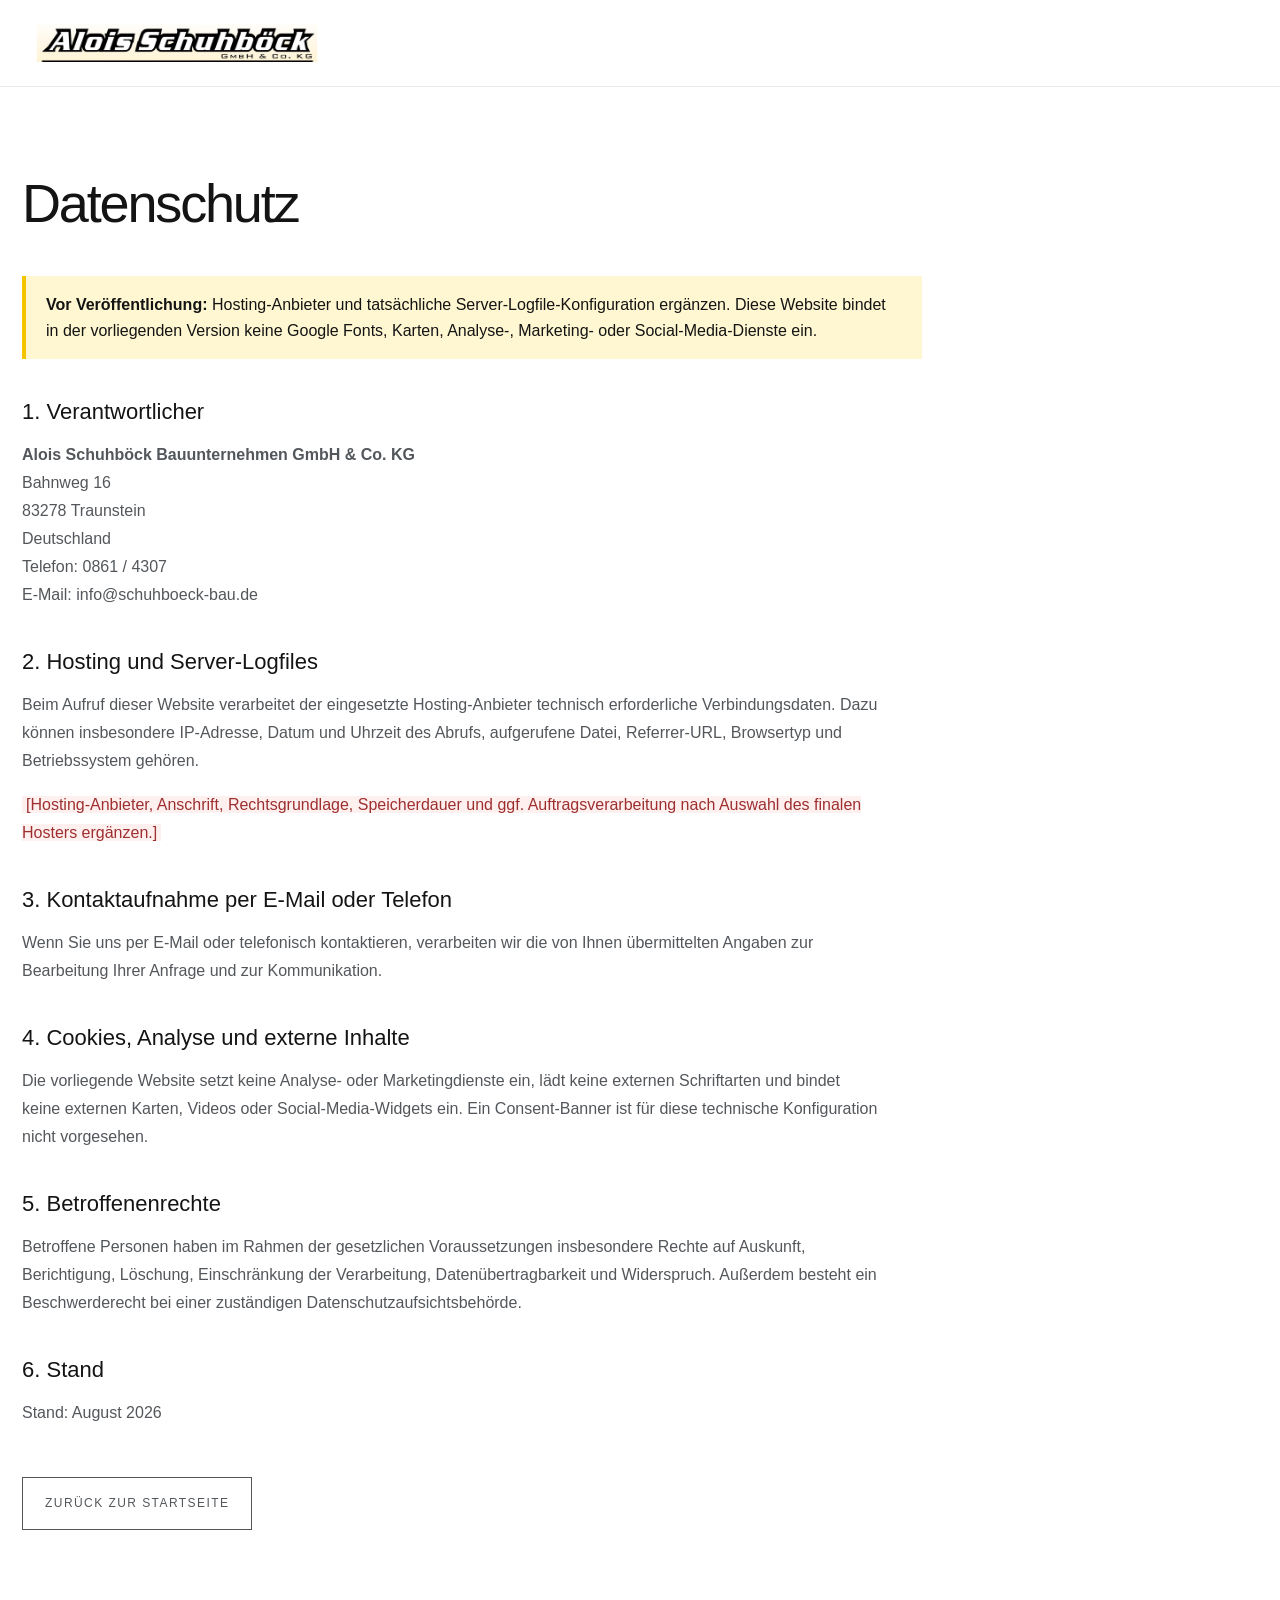
==== datenschutz.html @ def58a80 "Add files via upload" ====
<!doctype html><html lang="de"><head><meta charset="utf-8"><meta name="viewport" content="width=device-width,initial-scale=1"><title>Datenschutz | Schuhböck Bau</title><meta name="robots" content="noindex,nofollow"><link rel="stylesheet" href="styles.css"></head><body><header class="header"><div class="wrap nav"><a class="brand" href="index.html"><img src="assets/as-bau-logo.png" alt="Alois Schuhböck Bauunternehmen"></a></div></header><main class="legal"><div class="wrap"><h1>Datenschutz</h1><div class="internal-note"><strong>Vor Veröffentlichung:</strong> Hosting-Anbieter und tatsächliche Server-Logfile-Konfiguration ergänzen. Diese Website bindet in der vorliegenden Version keine Google Fonts, Karten, Analyse-, Marketing- oder Social-Media-Dienste ein.</div><h2>1. Verantwortlicher</h2><p><strong>Alois Schuhböck Bauunternehmen GmbH & Co. KG</strong><br>Bahnweg 16<br>83278 Traunstein<br>Deutschland<br>Telefon: 0861 / 4307<br>E-Mail: info@schuhboeck-bau.de</p><h2>2. Hosting und Server-Logfiles</h2><p>Beim Aufruf dieser Website verarbeitet der eingesetzte Hosting-Anbieter technisch erforderliche Verbindungsdaten. Dazu können insbesondere IP-Adresse, Datum und Uhrzeit des Abrufs, aufgerufene Datei, Referrer-URL, Browsertyp und Betriebssystem gehören.</p><p><span class="placeholder">[Hosting-Anbieter, Anschrift, Rechtsgrundlage, Speicherdauer und ggf. Auftragsverarbeitung nach Auswahl des finalen Hosters ergänzen.]</span></p><h2>3. Kontaktaufnahme per E-Mail oder Telefon</h2><p>Wenn Sie uns per E-Mail oder telefonisch kontaktieren, verarbeiten wir die von Ihnen übermittelten Angaben zur Bearbeitung Ihrer Anfrage und zur Kommunikation.</p><h2>4. Cookies, Analyse und externe Inhalte</h2><p>Die vorliegende Website setzt keine Analyse- oder Marketingdienste ein, lädt keine externen Schriftarten und bindet keine externen Karten, Videos oder Social-Media-Widgets ein. Ein Consent-Banner ist für diese technische Konfiguration nicht vorgesehen.</p><h2>5. Betroffenenrechte</h2><p>Betroffene Personen haben im Rahmen der gesetzlichen Voraussetzungen insbesondere Rechte auf Auskunft, Berichtigung, Löschung, Einschränkung der Verarbeitung, Datenübertragbarkeit und Widerspruch. Außerdem besteht ein Beschwerderecht bei einer zuständigen Datenschutzaufsichtsbehörde.</p><h2>6. Stand</h2><p>Stand: August 2026</p><p style="margin-top:50px"><a class="btn" href="index.html">Zurück zur Startseite</a></p></div></main></body></html>
---- styles.css ----
:root{--ink:#141414;--muted:#6d7175;--line:#e5e5e5;--soft:#f5f5f2;--yellow:#f4c400;--yellow-dark:#c59d00;--white:#fff;--max:1240px}
*{box-sizing:border-box}html{scroll-behavior:smooth}body{margin:0;background:#fff;color:var(--ink);font-family:Arial,Helvetica,sans-serif;-webkit-font-smoothing:antialiased}a{color:inherit;text-decoration:none}img{display:block;max-width:100%}.wrap{width:min(calc(100% - 44px),var(--max));margin:0 auto}
.header{position:sticky;top:0;z-index:40;background:rgba(255,255,255,.97);border-bottom:1px solid rgba(0,0,0,.08)}.nav{height:86px;display:flex;align-items:center;justify-content:space-between;gap:30px}.brand img{width:310px}.navlinks{display:flex;gap:30px;align-items:center;font-size:12px;text-transform:uppercase;letter-spacing:.14em}.navlinks a:hover{color:var(--yellow-dark)}.nav-cta{border:1px solid var(--ink);padding:13px 18px}.nav-cta:hover{background:var(--ink);color:white}.menu-btn{display:none;border:0;background:none;font-size:28px}
.hero{position:relative;overflow:hidden;background:var(--ink);color:white;min-height:680px;display:flex;align-items:center}.hero:after{content:"";position:absolute;right:-10vw;top:-80px;width:58vw;height:760px;background:var(--yellow);transform:skewX(-14deg)}.hero-grid{display:grid;grid-template-columns:1.12fr .88fr;gap:80px;align-items:center;position:relative;z-index:2}.eyebrow,.section-label{font-size:11px;text-transform:uppercase;letter-spacing:.22em;display:flex;gap:12px;align-items:center}.eyebrow{color:var(--yellow);margin-bottom:24px}.eyebrow:before,.section-label:before{content:"";width:44px;height:2px;background:currentColor}.section-label{color:var(--yellow-dark);margin-bottom:18px}.hero h1{font-size:clamp(58px,7vw,100px);line-height:.93;letter-spacing:-.055em;font-weight:400;margin:0;max-width:780px}.hero h1 span{display:block;color:var(--yellow)}.hero-copy{font-size:19px;line-height:1.7;color:#c8c8c8;max-width:680px;margin:30px 0 34px}.actions{display:flex;gap:14px;flex-wrap:wrap}.btn{display:inline-block;padding:15px 22px;border:1px solid currentColor;font-size:12px;letter-spacing:.12em;text-transform:uppercase}.btn-yellow{background:var(--yellow);border-color:var(--yellow);color:var(--ink);font-weight:700}.btn-ghost{color:#fff}.hero-side{padding-left:50px;color:var(--ink)}.hero-side strong{font-size:34px;line-height:1.15;font-weight:500;display:block}.hero-side p{line-height:1.65}.hero-facts{margin-top:36px;border-top:1px solid rgba(0,0,0,.28)}.hero-fact{padding:16px 0;border-bottom:1px solid rgba(0,0,0,.28);font-size:14px}
.section{padding:105px 0}.soft{background:var(--soft)}.section-head{display:grid;grid-template-columns:.65fr 1.35fr;gap:85px;margin-bottom:54px}.section-head h2,.split h2,.history h2,.jobs h2,.contact h2{font-size:clamp(42px,5vw,66px);line-height:1;letter-spacing:-.045em;font-weight:400;margin:0}.section-head p{font-size:17px;line-height:1.8;color:var(--muted);margin:0}.services{display:grid;grid-template-columns:repeat(3,1fr);border-top:1px solid var(--line);border-left:1px solid var(--line)}.service{min-height:280px;padding:36px;border-right:1px solid var(--line);border-bottom:1px solid var(--line);background:#fff}.service.primary{background:var(--ink);color:#fff}.service.primary p{color:#bdbdbd}.service-no{font-size:11px;letter-spacing:.18em;color:var(--yellow-dark)}.service.primary .service-no{color:var(--yellow)}.service h3{font-size:22px;font-weight:500;margin:48px 0 15px}.service p{color:var(--muted);line-height:1.7;margin:0}
.split{display:grid;grid-template-columns:1fr 1fr;gap:90px}.leadline{font-size:40px;line-height:1.16;letter-spacing:-.03em;margin:0}.leadline em{font-style:normal;background:linear-gradient(transparent 66%,var(--yellow) 0)}.points{border-top:1px solid var(--line)}.point{padding:22px 0;border-bottom:1px solid var(--line);display:grid;grid-template-columns:22px 1fr;gap:14px}.point i{width:8px;height:8px;background:var(--yellow);margin-top:6px}.point span{display:block;color:var(--muted);margin-top:4px;line-height:1.55}
.process{display:grid;grid-template-columns:repeat(4,1fr);gap:28px}.step{border-top:2px solid var(--ink);padding-top:18px}.step small{font-size:11px;letter-spacing:.15em;color:var(--yellow-dark)}.step h3{font-size:19px;margin:20px 0 10px;font-weight:500}.step p{color:var(--muted);font-size:14px;line-height:1.65}
.history{background:var(--ink);color:#fff;padding:105px 0}.history-grid{display:grid;grid-template-columns:.75fr 1.25fr;gap:90px}.history p{color:#bfbfbf;line-height:1.8;font-size:17px}.timeline{border-top:1px solid rgba(255,255,255,.15);margin-top:36px}.timeline-item{display:grid;grid-template-columns:120px 1fr;gap:24px;padding:22px 0;border-bottom:1px solid rgba(255,255,255,.15)}.timeline-item strong{color:var(--yellow);font-size:18px}.timeline-item span{color:#d2d2d2;line-height:1.6}
.jobs{padding:105px 0;background:var(--yellow)}.jobs-grid{display:grid;grid-template-columns:.8fr 1.2fr;gap:80px}.job-cards{display:grid;grid-template-columns:repeat(3,1fr);gap:18px;margin-top:30px}.job{background:#fff;padding:26px;min-height:150px}.job h3{margin:0 0 10px;font-size:19px}.job p{font-size:14px;color:var(--muted);line-height:1.55}
.contact{padding:105px 0}.contact-grid{display:grid;grid-template-columns:1fr 1fr;gap:90px}.contact-card{border-top:1px solid var(--line);padding-top:22px}.contact-card small{display:block;color:var(--muted);font-size:11px;text-transform:uppercase;letter-spacing:.15em;margin-top:18px}.contact-card a,.contact-card strong{display:block;font-size:22px;margin-top:6px;font-weight:500}.contact-card p{color:var(--muted);line-height:1.65}
.footer{background:#0c0c0c;color:#aaa;padding:42px 0 28px}.footer-grid{display:grid;grid-template-columns:1.2fr .8fr .8fr;gap:50px}.footer img{width:300px;background:white;padding:8px}.footer h4{color:#fff;margin:0 0 14px}.footer p,.footer a{font-size:13px;line-height:1.7}.footer-bottom{border-top:1px solid #2c2c2c;margin-top:34px;padding-top:18px;display:flex;justify-content:space-between;gap:30px;font-size:12px}.footer-links{display:flex;gap:20px}
.legal{padding:85px 0 110px}.legal h1{font-size:54px;font-weight:400;letter-spacing:-.04em;margin:0 0 42px}.legal h2{font-size:22px;font-weight:500;margin:40px 0 12px}.legal p{max-width:860px;color:#53575b;line-height:1.75}.internal-note{background:#fff7d1;border-left:4px solid var(--yellow);padding:16px 20px;max-width:900px;line-height:1.6;margin-bottom:34px}.placeholder{background:#fff0f0;color:#9e2f2f;padding:0 4px}
@media(max-width:900px){.brand img{width:240px}.menu-btn{display:block}.navlinks{display:none;position:absolute;top:86px;left:0;right:0;background:#fff;padding:24px;flex-direction:column;align-items:flex-start;border-bottom:1px solid var(--line)}.navlinks.open{display:flex}.hero{min-height:auto;padding:95px 0}.hero:after{right:-45vw;width:100vw;opacity:.16}.hero-grid,.section-head,.split,.history-grid,.jobs-grid,.contact-grid{grid-template-columns:1fr;gap:42px}.hero-side{padding-left:0;color:#fff}.hero-side p{color:#c8c8c8}.services{grid-template-columns:1fr}.process{grid-template-columns:1fr 1fr}.job-cards{grid-template-columns:1fr}}
@media(max-width:560px){.wrap{width:min(calc(100% - 28px),var(--max))}.brand img{width:210px}.hero h1{font-size:54px}.process{grid-template-columns:1fr}.footer-grid{grid-template-columns:1fr}.footer-bottom{flex-direction:column}}
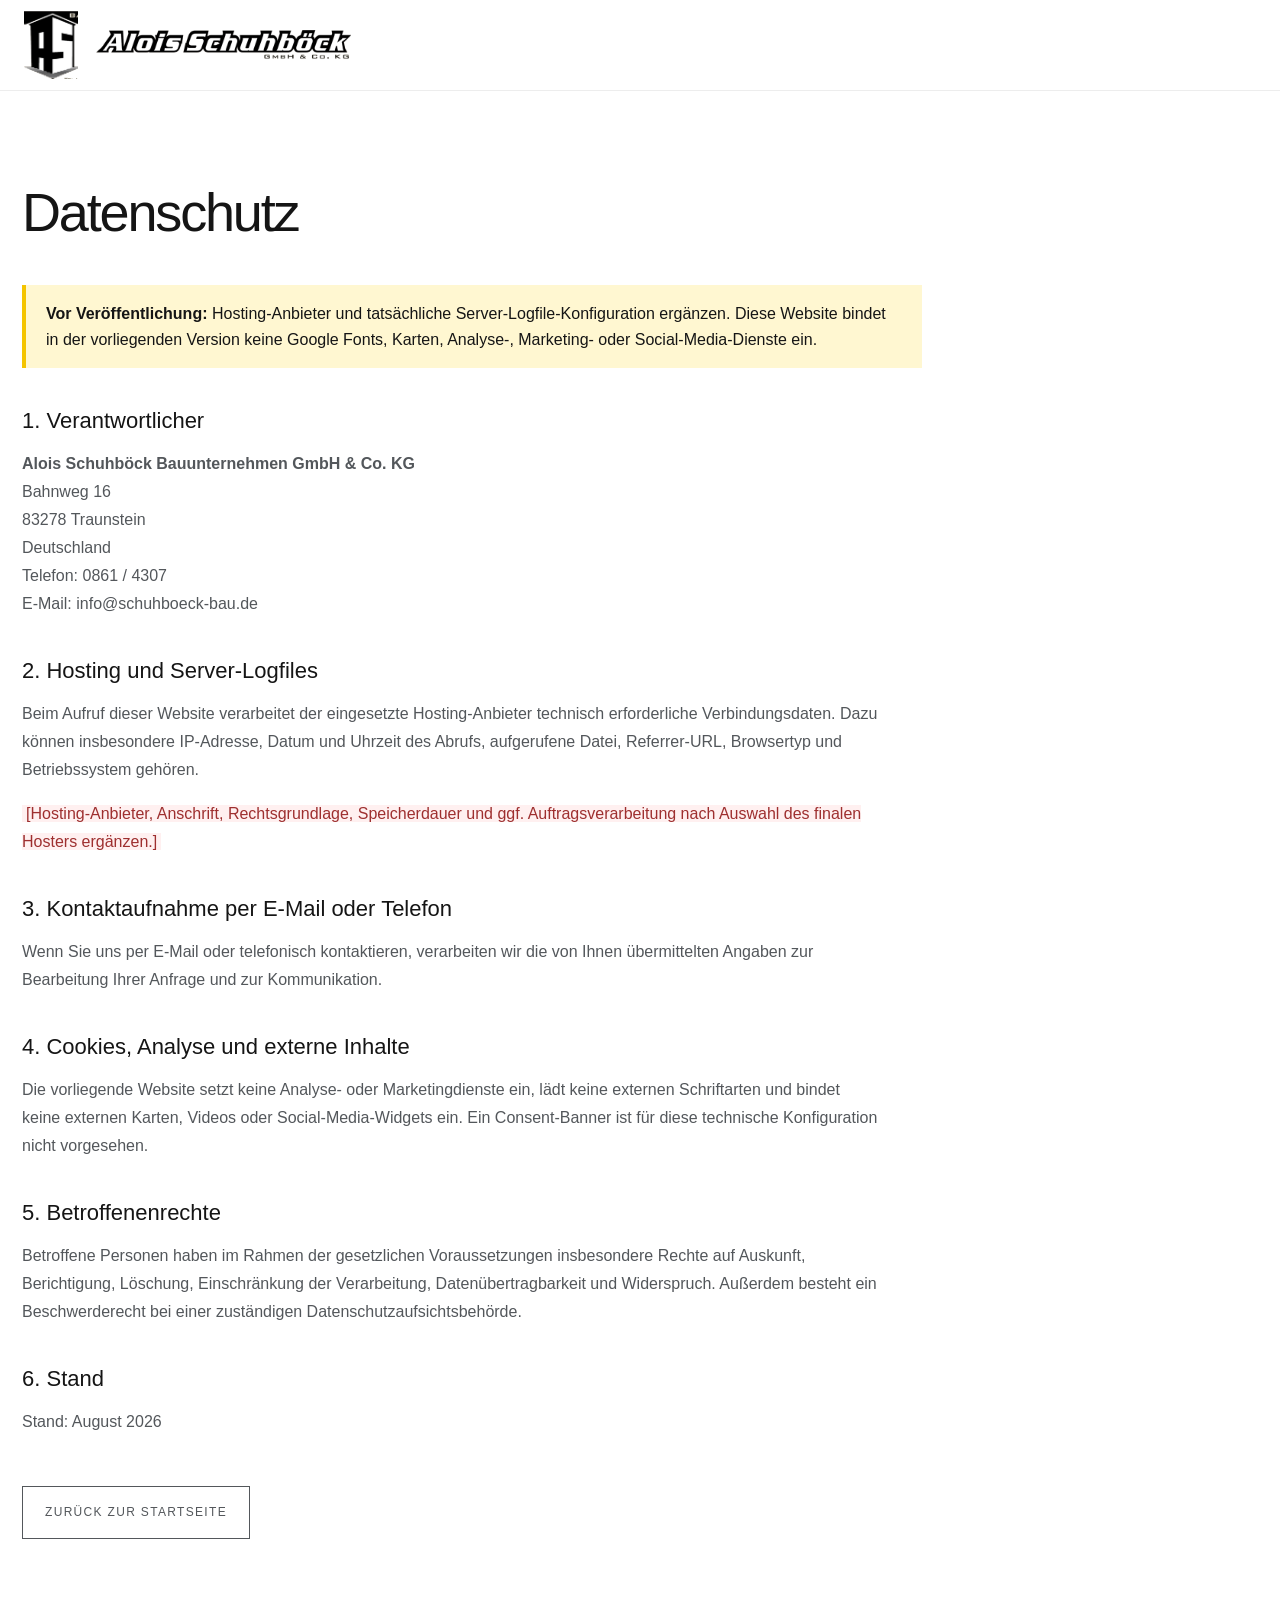
==== commit a9722805: "Add files via upload Update AS Bau website to V2" ====
--- a/datenschutz.html
+++ b/datenschutz.html
@@ -1 +1 @@
-<!doctype html><html lang="de"><head><meta charset="utf-8"><meta name="viewport" content="width=device-width,initial-scale=1"><title>Datenschutz | Schuhböck Bau</title><meta name="robots" content="noindex,nofollow"><link rel="stylesheet" href="styles.css"></head><body><header class="header"><div class="wrap nav"><a class="brand" href="index.html"><img src="assets/as-bau-logo.png" alt="Alois Schuhböck Bauunternehmen"></a></div></header><main class="legal"><div class="wrap"><h1>Datenschutz</h1><div class="internal-note"><strong>Vor Veröffentlichung:</strong> Hosting-Anbieter und tatsächliche Server-Logfile-Konfiguration ergänzen. Diese Website bindet in der vorliegenden Version keine Google Fonts, Karten, Analyse-, Marketing- oder Social-Media-Dienste ein.</div><h2>1. Verantwortlicher</h2><p><strong>Alois Schuhböck Bauunternehmen GmbH & Co. KG</strong><br>Bahnweg 16<br>83278 Traunstein<br>Deutschland<br>Telefon: 0861 / 4307<br>E-Mail: info@schuhboeck-bau.de</p><h2>2. Hosting und Server-Logfiles</h2><p>Beim Aufruf dieser Website verarbeitet der eingesetzte Hosting-Anbieter technisch erforderliche Verbindungsdaten. Dazu können insbesondere IP-Adresse, Datum und Uhrzeit des Abrufs, aufgerufene Datei, Referrer-URL, Browsertyp und Betriebssystem gehören.</p><p><span class="placeholder">[Hosting-Anbieter, Anschrift, Rechtsgrundlage, Speicherdauer und ggf. Auftragsverarbeitung nach Auswahl des finalen Hosters ergänzen.]</span></p><h2>3. Kontaktaufnahme per E-Mail oder Telefon</h2><p>Wenn Sie uns per E-Mail oder telefonisch kontaktieren, verarbeiten wir die von Ihnen übermittelten Angaben zur Bearbeitung Ihrer Anfrage und zur Kommunikation.</p><h2>4. Cookies, Analyse und externe Inhalte</h2><p>Die vorliegende Website setzt keine Analyse- oder Marketingdienste ein, lädt keine externen Schriftarten und bindet keine externen Karten, Videos oder Social-Media-Widgets ein. Ein Consent-Banner ist für diese technische Konfiguration nicht vorgesehen.</p><h2>5. Betroffenenrechte</h2><p>Betroffene Personen haben im Rahmen der gesetzlichen Voraussetzungen insbesondere Rechte auf Auskunft, Berichtigung, Löschung, Einschränkung der Verarbeitung, Datenübertragbarkeit und Widerspruch. Außerdem besteht ein Beschwerderecht bei einer zuständigen Datenschutzaufsichtsbehörde.</p><h2>6. Stand</h2><p>Stand: August 2026</p><p style="margin-top:50px"><a class="btn" href="index.html">Zurück zur Startseite</a></p></div></main></body></html>+<!doctype html><html lang="de"><head><meta charset="utf-8"><meta name="viewport" content="width=device-width,initial-scale=1"><title>Datenschutz | Schuhböck Bau</title><meta name="robots" content="noindex,nofollow"><link rel="stylesheet" href="styles.css"></head><body><header class="header"><div class="wrap nav"><a class="brand" href="index.html"><img class="brand-mark" src="assets/as-mark.png" alt=""><img class="brand-word" src="assets/as-bau-logo.png" alt="Alois Schuhböck GmbH & Co. KG"></a></div></header><main class="legal"><div class="wrap"><h1>Datenschutz</h1><div class="internal-note"><strong>Vor Veröffentlichung:</strong> Hosting-Anbieter und tatsächliche Server-Logfile-Konfiguration ergänzen. Diese Website bindet in der vorliegenden Version keine Google Fonts, Karten, Analyse-, Marketing- oder Social-Media-Dienste ein.</div><h2>1. Verantwortlicher</h2><p><strong>Alois Schuhböck Bauunternehmen GmbH & Co. KG</strong><br>Bahnweg 16<br>83278 Traunstein<br>Deutschland<br>Telefon: 0861 / 4307<br>E-Mail: info@schuhboeck-bau.de</p><h2>2. Hosting und Server-Logfiles</h2><p>Beim Aufruf dieser Website verarbeitet der eingesetzte Hosting-Anbieter technisch erforderliche Verbindungsdaten. Dazu können insbesondere IP-Adresse, Datum und Uhrzeit des Abrufs, aufgerufene Datei, Referrer-URL, Browsertyp und Betriebssystem gehören.</p><p><span class="placeholder">[Hosting-Anbieter, Anschrift, Rechtsgrundlage, Speicherdauer und ggf. Auftragsverarbeitung nach Auswahl des finalen Hosters ergänzen.]</span></p><h2>3. Kontaktaufnahme per E-Mail oder Telefon</h2><p>Wenn Sie uns per E-Mail oder telefonisch kontaktieren, verarbeiten wir die von Ihnen übermittelten Angaben zur Bearbeitung Ihrer Anfrage und zur Kommunikation.</p><h2>4. Cookies, Analyse und externe Inhalte</h2><p>Die vorliegende Website setzt keine Analyse- oder Marketingdienste ein, lädt keine externen Schriftarten und bindet keine externen Karten, Videos oder Social-Media-Widgets ein. Ein Consent-Banner ist für diese technische Konfiguration nicht vorgesehen.</p><h2>5. Betroffenenrechte</h2><p>Betroffene Personen haben im Rahmen der gesetzlichen Voraussetzungen insbesondere Rechte auf Auskunft, Berichtigung, Löschung, Einschränkung der Verarbeitung, Datenübertragbarkeit und Widerspruch. Außerdem besteht ein Beschwerderecht bei einer zuständigen Datenschutzaufsichtsbehörde.</p><h2>6. Stand</h2><p>Stand: August 2026</p><p style="margin-top:50px"><a class="btn" href="index.html">Zurück zur Startseite</a></p></div></main></body></html>
--- a/styles.css
+++ b/styles.css
@@ -1,15 +1,151 @@
 
-:root{--ink:#141414;--muted:#6d7175;--line:#e5e5e5;--soft:#f5f5f2;--yellow:#f4c400;--yellow-dark:#c59d00;--white:#fff;--max:1240px}
-*{box-sizing:border-box}html{scroll-behavior:smooth}body{margin:0;background:#fff;color:var(--ink);font-family:Arial,Helvetica,sans-serif;-webkit-font-smoothing:antialiased}a{color:inherit;text-decoration:none}img{display:block;max-width:100%}.wrap{width:min(calc(100% - 44px),var(--max));margin:0 auto}
-.header{position:sticky;top:0;z-index:40;background:rgba(255,255,255,.97);border-bottom:1px solid rgba(0,0,0,.08)}.nav{height:86px;display:flex;align-items:center;justify-content:space-between;gap:30px}.brand img{width:310px}.navlinks{display:flex;gap:30px;align-items:center;font-size:12px;text-transform:uppercase;letter-spacing:.14em}.navlinks a:hover{color:var(--yellow-dark)}.nav-cta{border:1px solid var(--ink);padding:13px 18px}.nav-cta:hover{background:var(--ink);color:white}.menu-btn{display:none;border:0;background:none;font-size:28px}
-.hero{position:relative;overflow:hidden;background:var(--ink);color:white;min-height:680px;display:flex;align-items:center}.hero:after{content:"";position:absolute;right:-10vw;top:-80px;width:58vw;height:760px;background:var(--yellow);transform:skewX(-14deg)}.hero-grid{display:grid;grid-template-columns:1.12fr .88fr;gap:80px;align-items:center;position:relative;z-index:2}.eyebrow,.section-label{font-size:11px;text-transform:uppercase;letter-spacing:.22em;display:flex;gap:12px;align-items:center}.eyebrow{color:var(--yellow);margin-bottom:24px}.eyebrow:before,.section-label:before{content:"";width:44px;height:2px;background:currentColor}.section-label{color:var(--yellow-dark);margin-bottom:18px}.hero h1{font-size:clamp(58px,7vw,100px);line-height:.93;letter-spacing:-.055em;font-weight:400;margin:0;max-width:780px}.hero h1 span{display:block;color:var(--yellow)}.hero-copy{font-size:19px;line-height:1.7;color:#c8c8c8;max-width:680px;margin:30px 0 34px}.actions{display:flex;gap:14px;flex-wrap:wrap}.btn{display:inline-block;padding:15px 22px;border:1px solid currentColor;font-size:12px;letter-spacing:.12em;text-transform:uppercase}.btn-yellow{background:var(--yellow);border-color:var(--yellow);color:var(--ink);font-weight:700}.btn-ghost{color:#fff}.hero-side{padding-left:50px;color:var(--ink)}.hero-side strong{font-size:34px;line-height:1.15;font-weight:500;display:block}.hero-side p{line-height:1.65}.hero-facts{margin-top:36px;border-top:1px solid rgba(0,0,0,.28)}.hero-fact{padding:16px 0;border-bottom:1px solid rgba(0,0,0,.28);font-size:14px}
-.section{padding:105px 0}.soft{background:var(--soft)}.section-head{display:grid;grid-template-columns:.65fr 1.35fr;gap:85px;margin-bottom:54px}.section-head h2,.split h2,.history h2,.jobs h2,.contact h2{font-size:clamp(42px,5vw,66px);line-height:1;letter-spacing:-.045em;font-weight:400;margin:0}.section-head p{font-size:17px;line-height:1.8;color:var(--muted);margin:0}.services{display:grid;grid-template-columns:repeat(3,1fr);border-top:1px solid var(--line);border-left:1px solid var(--line)}.service{min-height:280px;padding:36px;border-right:1px solid var(--line);border-bottom:1px solid var(--line);background:#fff}.service.primary{background:var(--ink);color:#fff}.service.primary p{color:#bdbdbd}.service-no{font-size:11px;letter-spacing:.18em;color:var(--yellow-dark)}.service.primary .service-no{color:var(--yellow)}.service h3{font-size:22px;font-weight:500;margin:48px 0 15px}.service p{color:var(--muted);line-height:1.7;margin:0}
-.split{display:grid;grid-template-columns:1fr 1fr;gap:90px}.leadline{font-size:40px;line-height:1.16;letter-spacing:-.03em;margin:0}.leadline em{font-style:normal;background:linear-gradient(transparent 66%,var(--yellow) 0)}.points{border-top:1px solid var(--line)}.point{padding:22px 0;border-bottom:1px solid var(--line);display:grid;grid-template-columns:22px 1fr;gap:14px}.point i{width:8px;height:8px;background:var(--yellow);margin-top:6px}.point span{display:block;color:var(--muted);margin-top:4px;line-height:1.55}
-.process{display:grid;grid-template-columns:repeat(4,1fr);gap:28px}.step{border-top:2px solid var(--ink);padding-top:18px}.step small{font-size:11px;letter-spacing:.15em;color:var(--yellow-dark)}.step h3{font-size:19px;margin:20px 0 10px;font-weight:500}.step p{color:var(--muted);font-size:14px;line-height:1.65}
-.history{background:var(--ink);color:#fff;padding:105px 0}.history-grid{display:grid;grid-template-columns:.75fr 1.25fr;gap:90px}.history p{color:#bfbfbf;line-height:1.8;font-size:17px}.timeline{border-top:1px solid rgba(255,255,255,.15);margin-top:36px}.timeline-item{display:grid;grid-template-columns:120px 1fr;gap:24px;padding:22px 0;border-bottom:1px solid rgba(255,255,255,.15)}.timeline-item strong{color:var(--yellow);font-size:18px}.timeline-item span{color:#d2d2d2;line-height:1.6}
-.jobs{padding:105px 0;background:var(--yellow)}.jobs-grid{display:grid;grid-template-columns:.8fr 1.2fr;gap:80px}.job-cards{display:grid;grid-template-columns:repeat(3,1fr);gap:18px;margin-top:30px}.job{background:#fff;padding:26px;min-height:150px}.job h3{margin:0 0 10px;font-size:19px}.job p{font-size:14px;color:var(--muted);line-height:1.55}
-.contact{padding:105px 0}.contact-grid{display:grid;grid-template-columns:1fr 1fr;gap:90px}.contact-card{border-top:1px solid var(--line);padding-top:22px}.contact-card small{display:block;color:var(--muted);font-size:11px;text-transform:uppercase;letter-spacing:.15em;margin-top:18px}.contact-card a,.contact-card strong{display:block;font-size:22px;margin-top:6px;font-weight:500}.contact-card p{color:var(--muted);line-height:1.65}
-.footer{background:#0c0c0c;color:#aaa;padding:42px 0 28px}.footer-grid{display:grid;grid-template-columns:1.2fr .8fr .8fr;gap:50px}.footer img{width:300px;background:white;padding:8px}.footer h4{color:#fff;margin:0 0 14px}.footer p,.footer a{font-size:13px;line-height:1.7}.footer-bottom{border-top:1px solid #2c2c2c;margin-top:34px;padding-top:18px;display:flex;justify-content:space-between;gap:30px;font-size:12px}.footer-links{display:flex;gap:20px}
-.legal{padding:85px 0 110px}.legal h1{font-size:54px;font-weight:400;letter-spacing:-.04em;margin:0 0 42px}.legal h2{font-size:22px;font-weight:500;margin:40px 0 12px}.legal p{max-width:860px;color:#53575b;line-height:1.75}.internal-note{background:#fff7d1;border-left:4px solid var(--yellow);padding:16px 20px;max-width:900px;line-height:1.6;margin-bottom:34px}.placeholder{background:#fff0f0;color:#9e2f2f;padding:0 4px}
-@media(max-width:900px){.brand img{width:240px}.menu-btn{display:block}.navlinks{display:none;position:absolute;top:86px;left:0;right:0;background:#fff;padding:24px;flex-direction:column;align-items:flex-start;border-bottom:1px solid var(--line)}.navlinks.open{display:flex}.hero{min-height:auto;padding:95px 0}.hero:after{right:-45vw;width:100vw;opacity:.16}.hero-grid,.section-head,.split,.history-grid,.jobs-grid,.contact-grid{grid-template-columns:1fr;gap:42px}.hero-side{padding-left:0;color:#fff}.hero-side p{color:#c8c8c8}.services{grid-template-columns:1fr}.process{grid-template-columns:1fr 1fr}.job-cards{grid-template-columns:1fr}}
-@media(max-width:560px){.wrap{width:min(calc(100% - 28px),var(--max))}.brand img{width:210px}.hero h1{font-size:54px}.process{grid-template-columns:1fr}.footer-grid{grid-template-columns:1fr}.footer-bottom{flex-direction:column}}
+:root{
+  --ink:#151515;--ink2:#242424;--muted:#6c7074;--line:#e2e3e4;--soft:#f5f5f3;
+  --yellow:#f4c400;--yellow-dark:#b99200;--white:#fff;--max:1240px;
+}
+*{box-sizing:border-box}
+html{scroll-behavior:smooth}
+body{margin:0;background:#fff;color:var(--ink);font-family:Arial,Helvetica,sans-serif;-webkit-font-smoothing:antialiased}
+a{color:inherit;text-decoration:none}
+img{display:block;max-width:100%}
+.wrap{width:min(calc(100% - 44px),var(--max));margin:0 auto}
+
+.header{position:sticky;top:0;z-index:50;background:rgba(255,255,255,.97);border-bottom:1px solid rgba(0,0,0,.07);backdrop-filter:blur(10px)}
+.nav{height:90px;display:flex;align-items:center;justify-content:space-between;gap:30px}
+.brand{display:flex;align-items:center;gap:16px}
+.brand-mark{width:58px;height:68px;object-fit:contain}
+.brand-word{width:255px;height:auto}
+.navlinks{display:flex;align-items:center;gap:28px;font-size:12px;text-transform:uppercase;letter-spacing:.13em}
+.navlinks a:hover{color:var(--yellow-dark)}
+.nav-cta{padding:13px 18px;border:1px solid var(--ink)}
+.nav-cta:hover{background:var(--ink);color:#fff}
+.menu-btn{display:none;border:0;background:none;font-size:28px}
+
+.hero{position:relative;overflow:hidden;background:var(--ink);min-height:670px;color:#fff}
+.hero-yellow{position:absolute;z-index:0;right:-12%;top:0;width:27%;height:100%;background:var(--yellow);transform:skewX(-12deg);transform-origin:top}
+.hero-watermark{position:absolute;z-index:0;right:19%;top:50%;width:min(36vw,540px);transform:translateY(-48%);opacity:.045;filter:grayscale(1)}
+.hero-inner{position:relative;z-index:2;min-height:670px;display:flex;align-items:center}
+.hero-main{width:min(760px,70%);padding:70px 0 62px}
+.eyebrow,.section-label{display:flex;align-items:center;gap:12px;font-size:11px;text-transform:uppercase;letter-spacing:.21em}
+.eyebrow{color:var(--yellow);margin-bottom:25px}
+.eyebrow:before,.section-label:before{content:"";width:42px;height:1px;background:currentColor}
+.section-label{color:var(--yellow-dark);margin-bottom:21px}
+
+.hero-rotator{position:relative;height:205px}
+.hero-slide{position:absolute;inset:0;opacity:0;transform:translateY(18px);transition:opacity .7s ease,transform .7s ease;pointer-events:none}
+.hero-slide.is-active{opacity:1;transform:none}
+.hero h1{font-size:clamp(55px,6.2vw,88px);line-height:1.02;letter-spacing:-.052em;font-weight:400;margin:0}
+.hero h1 span{display:block;color:var(--yellow);margin-top:6px}
+.hero-copy{font-size:18px;line-height:1.75;color:#d1d1d1;max-width:720px;margin:28px 0 30px}
+.actions{display:flex;gap:14px;flex-wrap:wrap}
+.btn{display:inline-block;padding:15px 22px;border:1px solid currentColor;font-size:12px;letter-spacing:.11em;text-transform:uppercase}
+.btn-yellow{background:var(--yellow);border-color:var(--yellow);color:var(--ink);font-weight:700}
+.btn-yellow:hover{background:#ffd326}
+.btn-ghost{color:#fff}
+.btn-ghost:hover{background:#fff;color:var(--ink)}
+.btn-dark{color:var(--ink)}
+.hero-dots{display:flex;gap:8px;margin-top:28px}
+.dot{width:28px;height:3px;border:0;background:#595959;padding:0;cursor:pointer}
+.dot.is-active{background:var(--yellow)}
+
+.section{padding:108px 0}
+.section-balanced{padding-top:118px;padding-bottom:118px}
+.soft{background:var(--soft)}
+.section-head{display:grid;grid-template-columns:.72fr 1.28fr;gap:90px;margin-bottom:62px}
+.section-head.align-middle{align-items:center}
+.section-head h2,.history h2,.jobs h2,.contact h2{font-size:clamp(42px,5vw,65px);line-height:1.03;letter-spacing:-.045em;font-weight:400;margin:0}
+.section-head p{font-size:17px;line-height:1.82;color:var(--muted);margin:0;max-width:760px}
+.split{display:grid;grid-template-columns:.95fr 1.05fr;gap:100px;align-items:center}
+.leadline{font-size:39px;line-height:1.23;letter-spacing:-.03em;margin:0}
+.leadline em{position:relative;font-style:normal;white-space:nowrap}
+.leadline em:after{content:"";position:absolute;left:0;right:0;bottom:-8px;height:4px;background:var(--yellow);z-index:-1}
+.points{border-top:1px solid var(--line)}
+.point{padding:22px 0;border-bottom:1px solid var(--line);display:grid;grid-template-columns:18px 1fr;gap:15px}
+.point i{width:7px;height:7px;background:var(--yellow);margin-top:6px}
+.point b{font-weight:500}
+.point span{display:block;color:var(--muted);margin-top:5px;line-height:1.55}
+
+.services{display:grid;grid-template-columns:repeat(3,1fr);border-top:1px solid var(--line);border-left:1px solid var(--line);background:#fff}
+.service{position:relative;min-height:270px;padding:36px;border-right:1px solid var(--line);border-bottom:1px solid var(--line);background:#fff;transition:transform .2s ease,box-shadow .2s ease}
+.service:before{content:"";position:absolute;left:36px;top:0;width:42px;height:3px;background:var(--yellow);opacity:.75}
+.service:hover{transform:translateY(-2px);box-shadow:0 12px 28px rgba(0,0,0,.045);z-index:2}
+.service-no{font-size:11px;letter-spacing:.17em;color:var(--yellow-dark)}
+.service h3{font-size:21px;font-weight:500;margin:46px 0 14px}
+.service p{color:var(--muted);line-height:1.68;margin:0}
+
+.process-section{padding-top:116px;padding-bottom:116px}
+.process-head{margin-bottom:68px}
+.process{display:grid;grid-template-columns:repeat(4,1fr);gap:28px}
+.step{border-top:2px solid var(--ink);padding-top:20px}
+.step small{font-size:11px;letter-spacing:.14em;color:var(--yellow-dark)}
+.step h3{font-size:19px;margin:21px 0 10px;font-weight:500}
+.step p{font-size:14px;color:var(--muted);line-height:1.68}
+
+.history{position:relative;overflow:hidden;background:var(--ink);color:#fff;padding:122px 0}
+.history-watermark{position:absolute;left:-2%;bottom:-23%;width:360px;opacity:.035;filter:grayscale(1)}
+.history-grid{position:relative;z-index:2;display:grid;grid-template-columns:.75fr 1.25fr;gap:105px;align-items:center}
+.history .section-label{color:var(--yellow)}
+.history-content{padding-top:18px}
+.history p{font-size:17px;color:#c4c4c4;line-height:1.8;margin-top:0}
+.timeline{border-top:1px solid rgba(255,255,255,.15);margin-top:38px}
+.timeline-item{display:grid;grid-template-columns:125px 1fr;gap:24px;padding:23px 0;border-bottom:1px solid rgba(255,255,255,.15)}
+.timeline-item strong{color:var(--yellow);font-size:17px}
+.timeline-item span{color:#ddd;line-height:1.6}
+
+.jobs{padding:120px 0;background:#f6f3e7}
+.jobs-grid{display:grid;grid-template-columns:.72fr 1.28fr;gap:100px;align-items:center}
+.jobs-benefit{font-size:16px;line-height:1.7;color:#555;max-width:440px;margin-top:30px}
+.jobs-content>p{font-size:16px;line-height:1.72;color:#555;margin-top:0}
+.job-cards{display:grid;grid-template-columns:repeat(3,1fr);gap:14px;margin-top:30px}
+.job{background:#fff;border:1px solid #e8e4d8;border-top:3px solid rgba(244,196,0,.85);padding:25px;min-height:160px}
+.job h3{font-size:18px;font-weight:500;margin:0 0 11px}
+.job p{font-size:14px;line-height:1.58;color:var(--muted);margin:0}
+.job-action{margin-top:24px}
+
+.contact{padding:122px 0}
+.contact-grid{display:grid;grid-template-columns:.85fr 1.15fr;gap:110px;align-items:center}
+.contact-lead{margin-top:28px;max-width:490px;font-size:16px;line-height:1.7;color:var(--muted)}
+.contact-card{border-top:1px solid var(--line);padding-top:24px}
+.contact-card small{display:block;color:var(--muted);font-size:10px;text-transform:uppercase;letter-spacing:.15em;margin-top:20px}
+.contact-card a,.contact-card strong{display:block;font-size:21px;margin-top:6px;font-weight:500}
+.contact-card p{color:var(--muted);line-height:1.65;margin-top:22px}
+
+.footer{background:#0c0c0c;color:#aaa;padding:52px 0 28px}
+.footer-grid{display:grid;grid-template-columns:1.25fr .75fr .75fr;gap:60px;align-items:start}
+.footer-brand{display:flex;align-items:center;gap:17px;padding-top:2px}
+.footer-mark{width:55px;height:64px;object-fit:contain}
+.footer-word{width:235px}
+.footer h4{color:#fff;font-size:14px;font-weight:500;margin:0 0 14px}
+.footer a,.footer p{font-size:13px;line-height:1.75}
+.footer-bottom{border-top:1px solid #2c2c2c;margin-top:38px;padding-top:19px;display:flex;justify-content:space-between;gap:30px;font-size:12px}
+.footer-links{display:flex;gap:22px}
+
+.legal{padding:90px 0 110px}
+.legal h1{font-size:54px;font-weight:400;letter-spacing:-.04em;margin:0 0 42px}
+.legal h2{font-size:22px;font-weight:500;margin:40px 0 12px}
+.legal p{max-width:860px;color:#53575b;line-height:1.75}
+.internal-note{background:#fff7d1;border-left:4px solid var(--yellow);padding:16px 20px;max-width:900px;line-height:1.6;margin-bottom:34px}
+.placeholder{background:#fff0f0;color:#9e2f2f;padding:0 4px}
+
+@media(max-width:980px){
+  .brand-word{width:220px}.brand-mark{width:50px}
+  .menu-btn{display:block}.navlinks{display:none;position:absolute;top:90px;left:0;right:0;background:#fff;padding:24px;flex-direction:column;align-items:flex-start;border-bottom:1px solid var(--line)}.navlinks.open{display:flex}
+  .hero-yellow{right:-30%;width:46%;opacity:.18}.hero-watermark{right:5%;opacity:.035}
+  .hero-main{width:100%;max-width:760px}.hero-rotator{height:190px}
+  .section-head,.split,.history-grid,.jobs-grid,.contact-grid{grid-template-columns:1fr;gap:46px}
+  .services{grid-template-columns:1fr 1fr}
+  .process{grid-template-columns:1fr 1fr}
+  .job-cards{grid-template-columns:1fr 1fr}
+}
+@media(max-width:620px){
+  .wrap{width:min(calc(100% - 28px),var(--max))}
+  .nav{height:78px}.navlinks{top:78px}
+  .brand{gap:10px}.brand-mark{width:40px;height:48px}.brand-word{width:175px}
+  .hero,.hero-inner{min-height:650px}.hero-main{padding:64px 0 55px}.hero-rotator{height:175px}.hero h1{font-size:49px}
+  .hero-copy{font-size:16px}.hero-yellow{display:none}.hero-watermark{right:-20%;width:80vw}
+  .section,.section-balanced,.process-section,.history,.jobs,.contact{padding-top:82px;padding-bottom:82px}
+  .services,.process,.job-cards{grid-template-columns:1fr}
+  .section-head{margin-bottom:42px}
+  .leadline{font-size:33px}.leadline em{white-space:normal}
+  .footer-grid{grid-template-columns:1fr}.footer-bottom{flex-direction:column}
+}
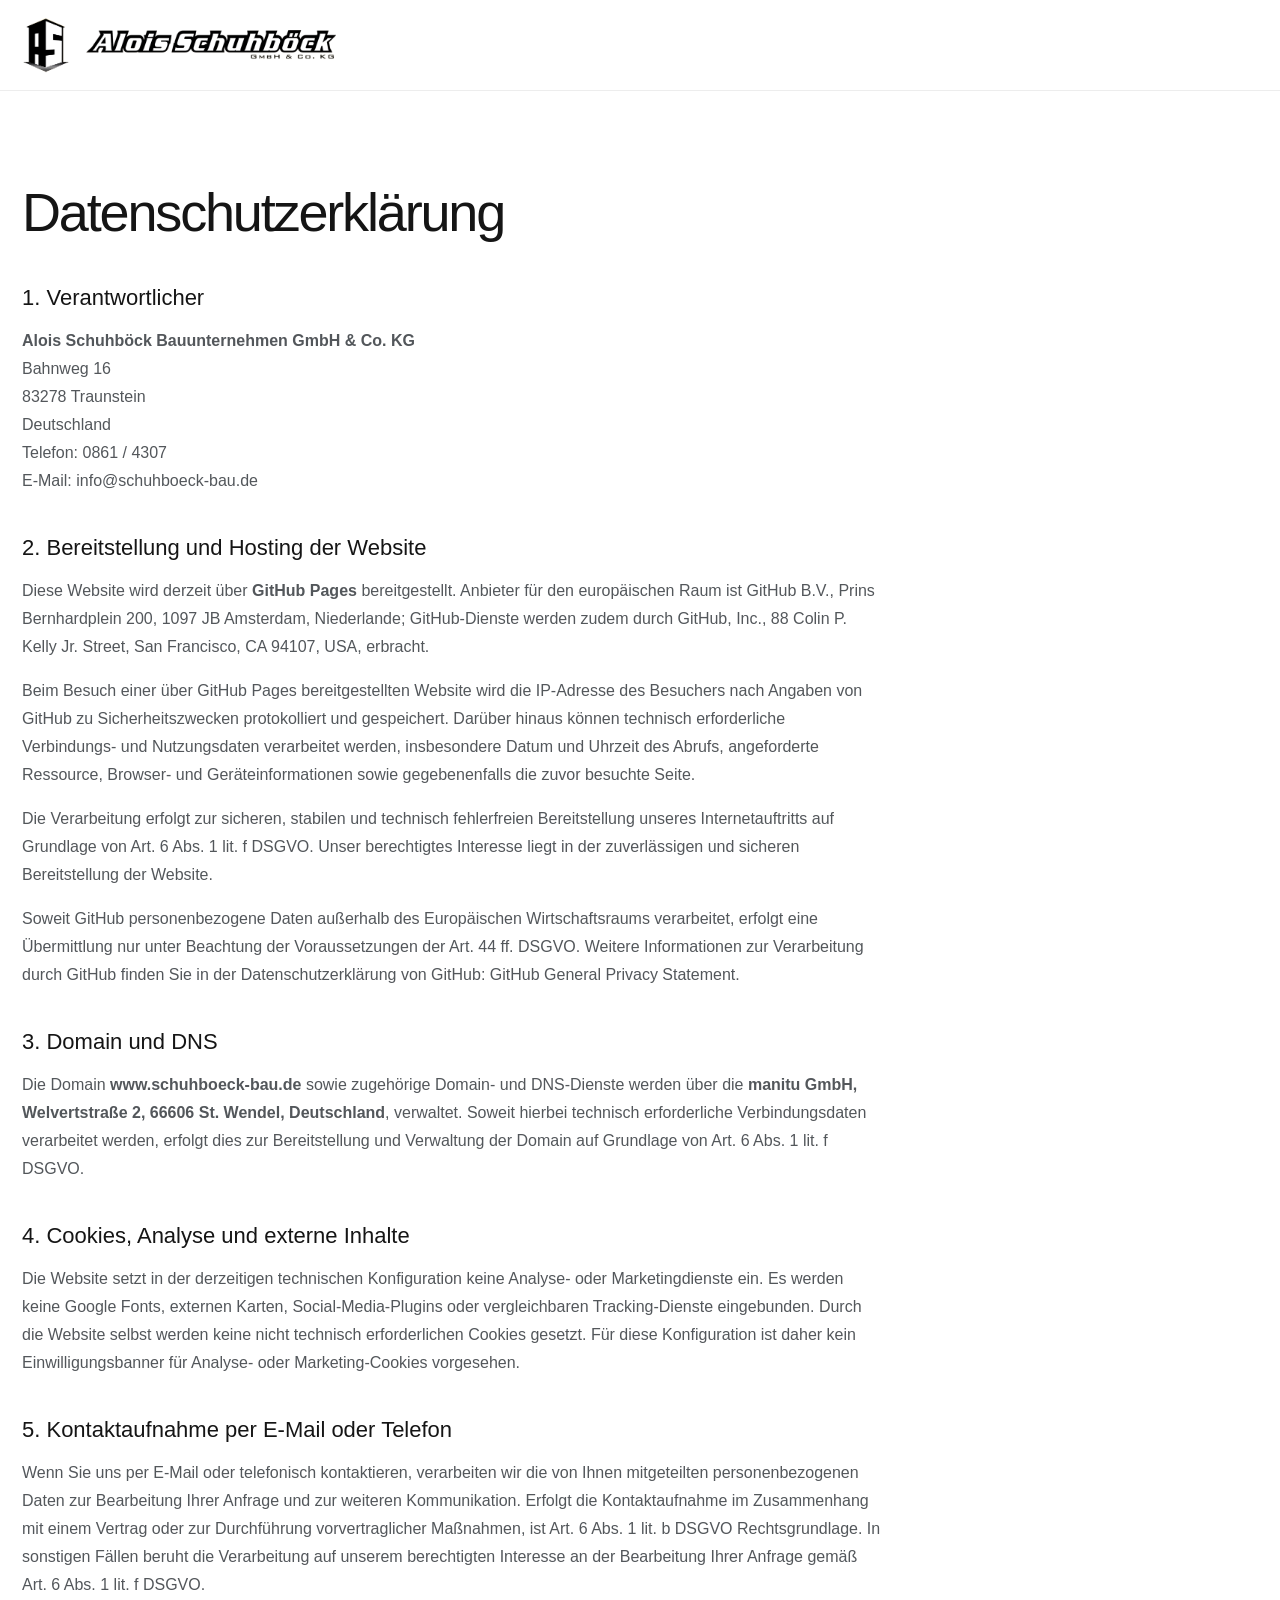
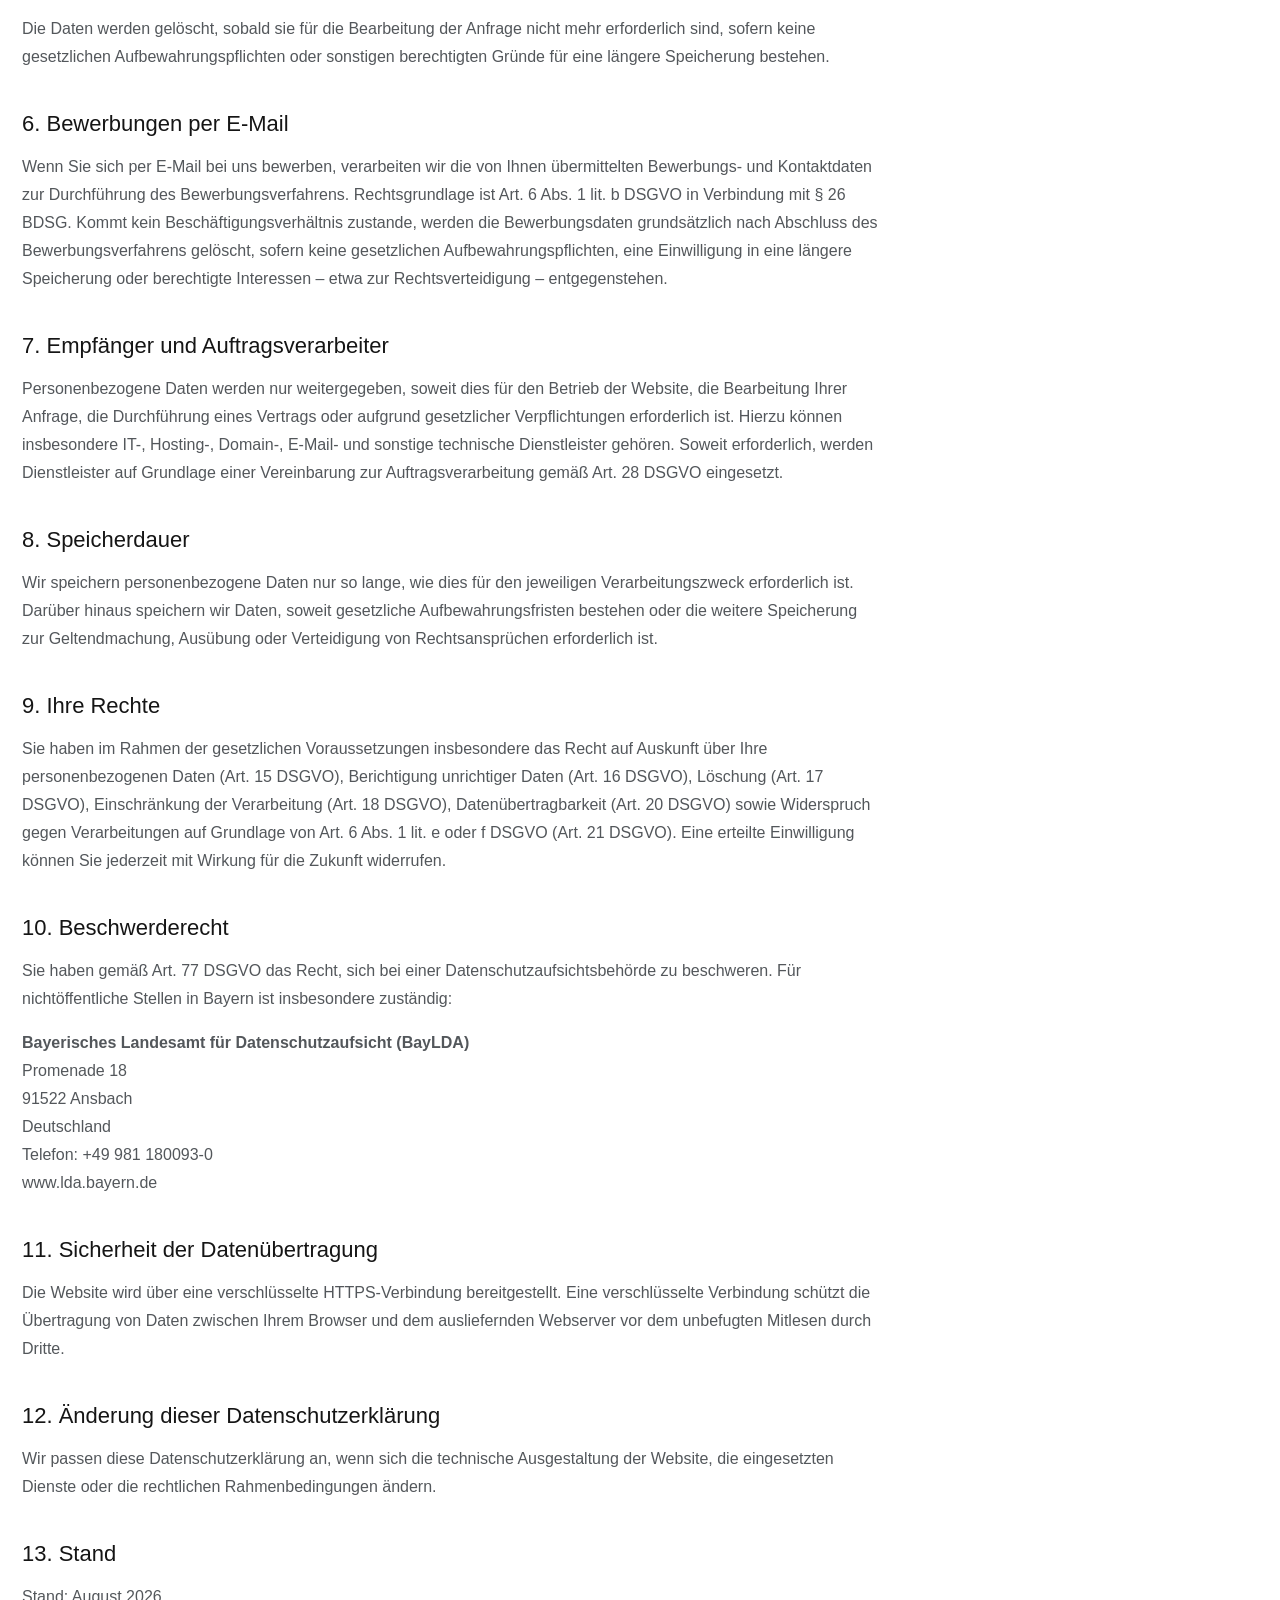
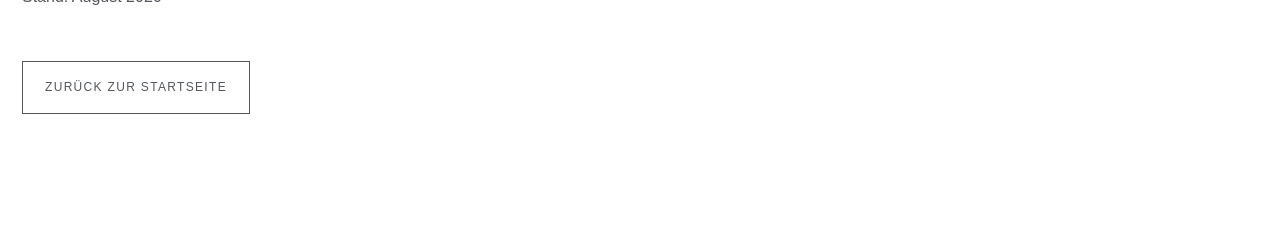
==== commit 7f0b191d: "Finalize privacy policy for GitHub Pages and manitu domain" ====
--- a/datenschutz.html
+++ b/datenschutz.html
@@ -1 +1,64 @@
-<!doctype html><html lang="de"><head><meta charset="utf-8"><meta name="viewport" content="width=device-width,initial-scale=1"><title>Datenschutz | Schuhböck Bau</title><meta name="robots" content="noindex,nofollow"><link rel="stylesheet" href="styles.css"></head><body><header class="header"><div class="wrap nav"><a class="brand" href="index.html"><img class="brand-mark" src="assets/as-mark.png" alt=""><img class="brand-word" src="assets/as-bau-logo.png" alt="Alois Schuhböck GmbH & Co. KG"></a></div></header><main class="legal"><div class="wrap"><h1>Datenschutz</h1><div class="internal-note"><strong>Vor Veröffentlichung:</strong> Hosting-Anbieter und tatsächliche Server-Logfile-Konfiguration ergänzen. Diese Website bindet in der vorliegenden Version keine Google Fonts, Karten, Analyse-, Marketing- oder Social-Media-Dienste ein.</div><h2>1. Verantwortlicher</h2><p><strong>Alois Schuhböck Bauunternehmen GmbH & Co. KG</strong><br>Bahnweg 16<br>83278 Traunstein<br>Deutschland<br>Telefon: 0861 / 4307<br>E-Mail: info@schuhboeck-bau.de</p><h2>2. Hosting und Server-Logfiles</h2><p>Beim Aufruf dieser Website verarbeitet der eingesetzte Hosting-Anbieter technisch erforderliche Verbindungsdaten. Dazu können insbesondere IP-Adresse, Datum und Uhrzeit des Abrufs, aufgerufene Datei, Referrer-URL, Browsertyp und Betriebssystem gehören.</p><p><span class="placeholder">[Hosting-Anbieter, Anschrift, Rechtsgrundlage, Speicherdauer und ggf. Auftragsverarbeitung nach Auswahl des finalen Hosters ergänzen.]</span></p><h2>3. Kontaktaufnahme per E-Mail oder Telefon</h2><p>Wenn Sie uns per E-Mail oder telefonisch kontaktieren, verarbeiten wir die von Ihnen übermittelten Angaben zur Bearbeitung Ihrer Anfrage und zur Kommunikation.</p><h2>4. Cookies, Analyse und externe Inhalte</h2><p>Die vorliegende Website setzt keine Analyse- oder Marketingdienste ein, lädt keine externen Schriftarten und bindet keine externen Karten, Videos oder Social-Media-Widgets ein. Ein Consent-Banner ist für diese technische Konfiguration nicht vorgesehen.</p><h2>5. Betroffenenrechte</h2><p>Betroffene Personen haben im Rahmen der gesetzlichen Voraussetzungen insbesondere Rechte auf Auskunft, Berichtigung, Löschung, Einschränkung der Verarbeitung, Datenübertragbarkeit und Widerspruch. Außerdem besteht ein Beschwerderecht bei einer zuständigen Datenschutzaufsichtsbehörde.</p><h2>6. Stand</h2><p>Stand: August 2026</p><p style="margin-top:50px"><a class="btn" href="index.html">Zurück zur Startseite</a></p></div></main></body></html>+<!doctype html>
+<html lang="de">
+<head>
+<meta charset="utf-8">
+<meta name="viewport" content="width=device-width,initial-scale=1">
+<title>Datenschutz | Schuhböck Bau</title>
+<meta name="robots" content="index,follow">
+<link rel="canonical" href="https://www.schuhboeck-bau.de/datenschutz.html">
+<link rel="icon" type="image/png" href="assets/favicon.png">
+<link rel="stylesheet" href="styles.css">
+</head>
+<body>
+<header class="header"><div class="wrap nav"><a class="brand" href="index.html" aria-label="Zur Startseite"><img class="brand-mark" src="assets/as-mark.png" alt="AS"><img class="brand-word" src="assets/as-bau-logo.png" alt="Alois Schuhböck GmbH & Co. KG"></a></div></header>
+<main class="legal"><div class="wrap">
+<h1>Datenschutzerklärung</h1>
+
+<h2>1. Verantwortlicher</h2>
+<p><strong>Alois Schuhböck Bauunternehmen GmbH &amp; Co. KG</strong><br>Bahnweg 16<br>83278 Traunstein<br>Deutschland<br>Telefon: <a href="tel:+498614307">0861 / 4307</a><br>E-Mail: <a href="mailto:info@schuhboeck-bau.de">info@schuhboeck-bau.de</a></p>
+
+<h2>2. Bereitstellung und Hosting der Website</h2>
+<p>Diese Website wird derzeit über <strong>GitHub Pages</strong> bereitgestellt. Anbieter für den europäischen Raum ist GitHub B.V., Prins Bernhardplein 200, 1097 JB Amsterdam, Niederlande; GitHub-Dienste werden zudem durch GitHub, Inc., 88 Colin P. Kelly Jr. Street, San Francisco, CA 94107, USA, erbracht.</p>
+<p>Beim Besuch einer über GitHub Pages bereitgestellten Website wird die IP-Adresse des Besuchers nach Angaben von GitHub zu Sicherheitszwecken protokolliert und gespeichert. Darüber hinaus können technisch erforderliche Verbindungs- und Nutzungsdaten verarbeitet werden, insbesondere Datum und Uhrzeit des Abrufs, angeforderte Ressource, Browser- und Geräteinformationen sowie gegebenenfalls die zuvor besuchte Seite.</p>
+<p>Die Verarbeitung erfolgt zur sicheren, stabilen und technisch fehlerfreien Bereitstellung unseres Internetauftritts auf Grundlage von Art. 6 Abs. 1 lit. f DSGVO. Unser berechtigtes Interesse liegt in der zuverlässigen und sicheren Bereitstellung der Website.</p>
+<p>Soweit GitHub personenbezogene Daten außerhalb des Europäischen Wirtschaftsraums verarbeitet, erfolgt eine Übermittlung nur unter Beachtung der Voraussetzungen der Art. 44 ff. DSGVO. Weitere Informationen zur Verarbeitung durch GitHub finden Sie in der Datenschutzerklärung von GitHub: <a href="https://docs.github.com/de/site-policy/privacy-policies/github-general-privacy-statement" rel="noopener noreferrer">GitHub General Privacy Statement</a>.</p>
+
+<h2>3. Domain und DNS</h2>
+<p>Die Domain <strong>www.schuhboeck-bau.de</strong> sowie zugehörige Domain- und DNS-Dienste werden über die <strong>manitu GmbH, Welvertstraße 2, 66606 St. Wendel, Deutschland</strong>, verwaltet. Soweit hierbei technisch erforderliche Verbindungsdaten verarbeitet werden, erfolgt dies zur Bereitstellung und Verwaltung der Domain auf Grundlage von Art. 6 Abs. 1 lit. f DSGVO.</p>
+
+<h2>4. Cookies, Analyse und externe Inhalte</h2>
+<p>Die Website setzt in der derzeitigen technischen Konfiguration keine Analyse- oder Marketingdienste ein. Es werden keine Google Fonts, externen Karten, Social-Media-Plugins oder vergleichbaren Tracking-Dienste eingebunden. Durch die Website selbst werden keine nicht technisch erforderlichen Cookies gesetzt. Für diese Konfiguration ist daher kein Einwilligungsbanner für Analyse- oder Marketing-Cookies vorgesehen.</p>
+
+<h2>5. Kontaktaufnahme per E-Mail oder Telefon</h2>
+<p>Wenn Sie uns per E-Mail oder telefonisch kontaktieren, verarbeiten wir die von Ihnen mitgeteilten personenbezogenen Daten zur Bearbeitung Ihrer Anfrage und zur weiteren Kommunikation. Erfolgt die Kontaktaufnahme im Zusammenhang mit einem Vertrag oder zur Durchführung vorvertraglicher Maßnahmen, ist Art. 6 Abs. 1 lit. b DSGVO Rechtsgrundlage. In sonstigen Fällen beruht die Verarbeitung auf unserem berechtigten Interesse an der Bearbeitung Ihrer Anfrage gemäß Art. 6 Abs. 1 lit. f DSGVO.</p>
+<p>Die Daten werden gelöscht, sobald sie für die Bearbeitung der Anfrage nicht mehr erforderlich sind, sofern keine gesetzlichen Aufbewahrungspflichten oder sonstigen berechtigten Gründe für eine längere Speicherung bestehen.</p>
+
+<h2>6. Bewerbungen per E-Mail</h2>
+<p>Wenn Sie sich per E-Mail bei uns bewerben, verarbeiten wir die von Ihnen übermittelten Bewerbungs- und Kontaktdaten zur Durchführung des Bewerbungsverfahrens. Rechtsgrundlage ist Art. 6 Abs. 1 lit. b DSGVO in Verbindung mit § 26 BDSG. Kommt kein Beschäftigungsverhältnis zustande, werden die Bewerbungsdaten grundsätzlich nach Abschluss des Bewerbungsverfahrens gelöscht, sofern keine gesetzlichen Aufbewahrungspflichten, eine Einwilligung in eine längere Speicherung oder berechtigte Interessen – etwa zur Rechtsverteidigung – entgegenstehen.</p>
+
+<h2>7. Empfänger und Auftragsverarbeiter</h2>
+<p>Personenbezogene Daten werden nur weitergegeben, soweit dies für den Betrieb der Website, die Bearbeitung Ihrer Anfrage, die Durchführung eines Vertrags oder aufgrund gesetzlicher Verpflichtungen erforderlich ist. Hierzu können insbesondere IT-, Hosting-, Domain-, E-Mail- und sonstige technische Dienstleister gehören. Soweit erforderlich, werden Dienstleister auf Grundlage einer Vereinbarung zur Auftragsverarbeitung gemäß Art. 28 DSGVO eingesetzt.</p>
+
+<h2>8. Speicherdauer</h2>
+<p>Wir speichern personenbezogene Daten nur so lange, wie dies für den jeweiligen Verarbeitungszweck erforderlich ist. Darüber hinaus speichern wir Daten, soweit gesetzliche Aufbewahrungsfristen bestehen oder die weitere Speicherung zur Geltendmachung, Ausübung oder Verteidigung von Rechtsansprüchen erforderlich ist.</p>
+
+<h2>9. Ihre Rechte</h2>
+<p>Sie haben im Rahmen der gesetzlichen Voraussetzungen insbesondere das Recht auf Auskunft über Ihre personenbezogenen Daten (Art. 15 DSGVO), Berichtigung unrichtiger Daten (Art. 16 DSGVO), Löschung (Art. 17 DSGVO), Einschränkung der Verarbeitung (Art. 18 DSGVO), Datenübertragbarkeit (Art. 20 DSGVO) sowie Widerspruch gegen Verarbeitungen auf Grundlage von Art. 6 Abs. 1 lit. e oder f DSGVO (Art. 21 DSGVO). Eine erteilte Einwilligung können Sie jederzeit mit Wirkung für die Zukunft widerrufen.</p>
+
+<h2>10. Beschwerderecht</h2>
+<p>Sie haben gemäß Art. 77 DSGVO das Recht, sich bei einer Datenschutzaufsichtsbehörde zu beschweren. Für nichtöffentliche Stellen in Bayern ist insbesondere zuständig:</p>
+<p><strong>Bayerisches Landesamt für Datenschutzaufsicht (BayLDA)</strong><br>Promenade 18<br>91522 Ansbach<br>Deutschland<br>Telefon: +49 981 180093-0<br><a href="https://www.lda.bayern.de/" rel="noopener noreferrer">www.lda.bayern.de</a></p>
+
+<h2>11. Sicherheit der Datenübertragung</h2>
+<p>Die Website wird über eine verschlüsselte HTTPS-Verbindung bereitgestellt. Eine verschlüsselte Verbindung schützt die Übertragung von Daten zwischen Ihrem Browser und dem ausliefernden Webserver vor dem unbefugten Mitlesen durch Dritte.</p>
+
+<h2>12. Änderung dieser Datenschutzerklärung</h2>
+<p>Wir passen diese Datenschutzerklärung an, wenn sich die technische Ausgestaltung der Website, die eingesetzten Dienste oder die rechtlichen Rahmenbedingungen ändern.</p>
+
+<h2>13. Stand</h2>
+<p>Stand: August 2026</p>
+
+<p style="margin-top:50px"><a class="btn" href="index.html">Zurück zur Startseite</a></p>
+</div></main>
+</body>
+</html>
--- a/styles.css
+++ b/styles.css
@@ -1,151 +1 @@
-
-:root{
-  --ink:#151515;--ink2:#242424;--muted:#6c7074;--line:#e2e3e4;--soft:#f5f5f3;
-  --yellow:#f4c400;--yellow-dark:#b99200;--white:#fff;--max:1240px;
-}
-*{box-sizing:border-box}
-html{scroll-behavior:smooth}
-body{margin:0;background:#fff;color:var(--ink);font-family:Arial,Helvetica,sans-serif;-webkit-font-smoothing:antialiased}
-a{color:inherit;text-decoration:none}
-img{display:block;max-width:100%}
-.wrap{width:min(calc(100% - 44px),var(--max));margin:0 auto}
-
-.header{position:sticky;top:0;z-index:50;background:rgba(255,255,255,.97);border-bottom:1px solid rgba(0,0,0,.07);backdrop-filter:blur(10px)}
-.nav{height:90px;display:flex;align-items:center;justify-content:space-between;gap:30px}
-.brand{display:flex;align-items:center;gap:16px}
-.brand-mark{width:58px;height:68px;object-fit:contain}
-.brand-word{width:255px;height:auto}
-.navlinks{display:flex;align-items:center;gap:28px;font-size:12px;text-transform:uppercase;letter-spacing:.13em}
-.navlinks a:hover{color:var(--yellow-dark)}
-.nav-cta{padding:13px 18px;border:1px solid var(--ink)}
-.nav-cta:hover{background:var(--ink);color:#fff}
-.menu-btn{display:none;border:0;background:none;font-size:28px}
-
-.hero{position:relative;overflow:hidden;background:var(--ink);min-height:670px;color:#fff}
-.hero-yellow{position:absolute;z-index:0;right:-12%;top:0;width:27%;height:100%;background:var(--yellow);transform:skewX(-12deg);transform-origin:top}
-.hero-watermark{position:absolute;z-index:0;right:19%;top:50%;width:min(36vw,540px);transform:translateY(-48%);opacity:.045;filter:grayscale(1)}
-.hero-inner{position:relative;z-index:2;min-height:670px;display:flex;align-items:center}
-.hero-main{width:min(760px,70%);padding:70px 0 62px}
-.eyebrow,.section-label{display:flex;align-items:center;gap:12px;font-size:11px;text-transform:uppercase;letter-spacing:.21em}
-.eyebrow{color:var(--yellow);margin-bottom:25px}
-.eyebrow:before,.section-label:before{content:"";width:42px;height:1px;background:currentColor}
-.section-label{color:var(--yellow-dark);margin-bottom:21px}
-
-.hero-rotator{position:relative;height:205px}
-.hero-slide{position:absolute;inset:0;opacity:0;transform:translateY(18px);transition:opacity .7s ease,transform .7s ease;pointer-events:none}
-.hero-slide.is-active{opacity:1;transform:none}
-.hero h1{font-size:clamp(55px,6.2vw,88px);line-height:1.02;letter-spacing:-.052em;font-weight:400;margin:0}
-.hero h1 span{display:block;color:var(--yellow);margin-top:6px}
-.hero-copy{font-size:18px;line-height:1.75;color:#d1d1d1;max-width:720px;margin:28px 0 30px}
-.actions{display:flex;gap:14px;flex-wrap:wrap}
-.btn{display:inline-block;padding:15px 22px;border:1px solid currentColor;font-size:12px;letter-spacing:.11em;text-transform:uppercase}
-.btn-yellow{background:var(--yellow);border-color:var(--yellow);color:var(--ink);font-weight:700}
-.btn-yellow:hover{background:#ffd326}
-.btn-ghost{color:#fff}
-.btn-ghost:hover{background:#fff;color:var(--ink)}
-.btn-dark{color:var(--ink)}
-.hero-dots{display:flex;gap:8px;margin-top:28px}
-.dot{width:28px;height:3px;border:0;background:#595959;padding:0;cursor:pointer}
-.dot.is-active{background:var(--yellow)}
-
-.section{padding:108px 0}
-.section-balanced{padding-top:118px;padding-bottom:118px}
-.soft{background:var(--soft)}
-.section-head{display:grid;grid-template-columns:.72fr 1.28fr;gap:90px;margin-bottom:62px}
-.section-head.align-middle{align-items:center}
-.section-head h2,.history h2,.jobs h2,.contact h2{font-size:clamp(42px,5vw,65px);line-height:1.03;letter-spacing:-.045em;font-weight:400;margin:0}
-.section-head p{font-size:17px;line-height:1.82;color:var(--muted);margin:0;max-width:760px}
-.split{display:grid;grid-template-columns:.95fr 1.05fr;gap:100px;align-items:center}
-.leadline{font-size:39px;line-height:1.23;letter-spacing:-.03em;margin:0}
-.leadline em{position:relative;font-style:normal;white-space:nowrap}
-.leadline em:after{content:"";position:absolute;left:0;right:0;bottom:-8px;height:4px;background:var(--yellow);z-index:-1}
-.points{border-top:1px solid var(--line)}
-.point{padding:22px 0;border-bottom:1px solid var(--line);display:grid;grid-template-columns:18px 1fr;gap:15px}
-.point i{width:7px;height:7px;background:var(--yellow);margin-top:6px}
-.point b{font-weight:500}
-.point span{display:block;color:var(--muted);margin-top:5px;line-height:1.55}
-
-.services{display:grid;grid-template-columns:repeat(3,1fr);border-top:1px solid var(--line);border-left:1px solid var(--line);background:#fff}
-.service{position:relative;min-height:270px;padding:36px;border-right:1px solid var(--line);border-bottom:1px solid var(--line);background:#fff;transition:transform .2s ease,box-shadow .2s ease}
-.service:before{content:"";position:absolute;left:36px;top:0;width:42px;height:3px;background:var(--yellow);opacity:.75}
-.service:hover{transform:translateY(-2px);box-shadow:0 12px 28px rgba(0,0,0,.045);z-index:2}
-.service-no{font-size:11px;letter-spacing:.17em;color:var(--yellow-dark)}
-.service h3{font-size:21px;font-weight:500;margin:46px 0 14px}
-.service p{color:var(--muted);line-height:1.68;margin:0}
-
-.process-section{padding-top:116px;padding-bottom:116px}
-.process-head{margin-bottom:68px}
-.process{display:grid;grid-template-columns:repeat(4,1fr);gap:28px}
-.step{border-top:2px solid var(--ink);padding-top:20px}
-.step small{font-size:11px;letter-spacing:.14em;color:var(--yellow-dark)}
-.step h3{font-size:19px;margin:21px 0 10px;font-weight:500}
-.step p{font-size:14px;color:var(--muted);line-height:1.68}
-
-.history{position:relative;overflow:hidden;background:var(--ink);color:#fff;padding:122px 0}
-.history-watermark{position:absolute;left:-2%;bottom:-23%;width:360px;opacity:.035;filter:grayscale(1)}
-.history-grid{position:relative;z-index:2;display:grid;grid-template-columns:.75fr 1.25fr;gap:105px;align-items:center}
-.history .section-label{color:var(--yellow)}
-.history-content{padding-top:18px}
-.history p{font-size:17px;color:#c4c4c4;line-height:1.8;margin-top:0}
-.timeline{border-top:1px solid rgba(255,255,255,.15);margin-top:38px}
-.timeline-item{display:grid;grid-template-columns:125px 1fr;gap:24px;padding:23px 0;border-bottom:1px solid rgba(255,255,255,.15)}
-.timeline-item strong{color:var(--yellow);font-size:17px}
-.timeline-item span{color:#ddd;line-height:1.6}
-
-.jobs{padding:120px 0;background:#f6f3e7}
-.jobs-grid{display:grid;grid-template-columns:.72fr 1.28fr;gap:100px;align-items:center}
-.jobs-benefit{font-size:16px;line-height:1.7;color:#555;max-width:440px;margin-top:30px}
-.jobs-content>p{font-size:16px;line-height:1.72;color:#555;margin-top:0}
-.job-cards{display:grid;grid-template-columns:repeat(3,1fr);gap:14px;margin-top:30px}
-.job{background:#fff;border:1px solid #e8e4d8;border-top:3px solid rgba(244,196,0,.85);padding:25px;min-height:160px}
-.job h3{font-size:18px;font-weight:500;margin:0 0 11px}
-.job p{font-size:14px;line-height:1.58;color:var(--muted);margin:0}
-.job-action{margin-top:24px}
-
-.contact{padding:122px 0}
-.contact-grid{display:grid;grid-template-columns:.85fr 1.15fr;gap:110px;align-items:center}
-.contact-lead{margin-top:28px;max-width:490px;font-size:16px;line-height:1.7;color:var(--muted)}
-.contact-card{border-top:1px solid var(--line);padding-top:24px}
-.contact-card small{display:block;color:var(--muted);font-size:10px;text-transform:uppercase;letter-spacing:.15em;margin-top:20px}
-.contact-card a,.contact-card strong{display:block;font-size:21px;margin-top:6px;font-weight:500}
-.contact-card p{color:var(--muted);line-height:1.65;margin-top:22px}
-
-.footer{background:#0c0c0c;color:#aaa;padding:52px 0 28px}
-.footer-grid{display:grid;grid-template-columns:1.25fr .75fr .75fr;gap:60px;align-items:start}
-.footer-brand{display:flex;align-items:center;gap:17px;padding-top:2px}
-.footer-mark{width:55px;height:64px;object-fit:contain}
-.footer-word{width:235px}
-.footer h4{color:#fff;font-size:14px;font-weight:500;margin:0 0 14px}
-.footer a,.footer p{font-size:13px;line-height:1.75}
-.footer-bottom{border-top:1px solid #2c2c2c;margin-top:38px;padding-top:19px;display:flex;justify-content:space-between;gap:30px;font-size:12px}
-.footer-links{display:flex;gap:22px}
-
-.legal{padding:90px 0 110px}
-.legal h1{font-size:54px;font-weight:400;letter-spacing:-.04em;margin:0 0 42px}
-.legal h2{font-size:22px;font-weight:500;margin:40px 0 12px}
-.legal p{max-width:860px;color:#53575b;line-height:1.75}
-.internal-note{background:#fff7d1;border-left:4px solid var(--yellow);padding:16px 20px;max-width:900px;line-height:1.6;margin-bottom:34px}
-.placeholder{background:#fff0f0;color:#9e2f2f;padding:0 4px}
-
-@media(max-width:980px){
-  .brand-word{width:220px}.brand-mark{width:50px}
-  .menu-btn{display:block}.navlinks{display:none;position:absolute;top:90px;left:0;right:0;background:#fff;padding:24px;flex-direction:column;align-items:flex-start;border-bottom:1px solid var(--line)}.navlinks.open{display:flex}
-  .hero-yellow{right:-30%;width:46%;opacity:.18}.hero-watermark{right:5%;opacity:.035}
-  .hero-main{width:100%;max-width:760px}.hero-rotator{height:190px}
-  .section-head,.split,.history-grid,.jobs-grid,.contact-grid{grid-template-columns:1fr;gap:46px}
-  .services{grid-template-columns:1fr 1fr}
-  .process{grid-template-columns:1fr 1fr}
-  .job-cards{grid-template-columns:1fr 1fr}
-}
-@media(max-width:620px){
-  .wrap{width:min(calc(100% - 28px),var(--max))}
-  .nav{height:78px}.navlinks{top:78px}
-  .brand{gap:10px}.brand-mark{width:40px;height:48px}.brand-word{width:175px}
-  .hero,.hero-inner{min-height:650px}.hero-main{padding:64px 0 55px}.hero-rotator{height:175px}.hero h1{font-size:49px}
-  .hero-copy{font-size:16px}.hero-yellow{display:none}.hero-watermark{right:-20%;width:80vw}
-  .section,.section-balanced,.process-section,.history,.jobs,.contact{padding-top:82px;padding-bottom:82px}
-  .services,.process,.job-cards{grid-template-columns:1fr}
-  .section-head{margin-bottom:42px}
-  .leadline{font-size:33px}.leadline em{white-space:normal}
-  .footer-grid{grid-template-columns:1fr}.footer-bottom{flex-direction:column}
-}
+:root{--ink:#151515;--ink2:#242424;--muted:#6c7074;--line:#e2e3e4;--soft:#f5f5f3;--yellow:#f4c400;--yellow-dark:#b99200;--white:#fff;--max:1240px}*{box-sizing:border-box}html{scroll-behavior:smooth}body{margin:0;background:#fff;color:var(--ink);font-family:Arial,Helvetica,sans-serif;-webkit-font-smoothing:antialiased}a{color:inherit;text-decoration:none}img{display:block;max-width:100%}.wrap{width:min(calc(100% - 44px),var(--max));margin:0 auto}.header{position:sticky;top:0;z-index:50;background:rgba(255,255,255,.97);border-bottom:1px solid rgba(0,0,0,.07);backdrop-filter:blur(10px)}.nav{height:90px;display:flex;align-items:center;justify-content:space-between;gap:30px}.brand{display:flex;align-items:center;gap:16px}.brand-mark{width:58px;height:68px;object-fit:contain}.brand-word{width:255px;height:auto}.navlinks{display:flex;align-items:center;gap:28px;font-size:12px;text-transform:uppercase;letter-spacing:.13em}.navlinks a:hover{color:var(--yellow-dark)}.nav-cta{padding:13px 18px;border:1px solid var(--ink)}.nav-cta:hover{background:var(--ink);color:#fff}.menu-btn{display:none;border:0;background:none;font-size:28px}.hero{position:relative;overflow:hidden;background:var(--ink);min-height:670px;color:#fff}.hero-yellow{position:absolute;z-index:0;right:-12%;top:0;width:27%;height:100%;background:var(--yellow);transform:skewX(-12deg);transform-origin:top}.hero-watermark{position:absolute;z-index:0;right:19%;top:50%;width:min(36vw,540px);transform:translateY(-48%);opacity:.045;filter:grayscale(1)}.hero-inner{position:relative;z-index:2;min-height:670px;display:flex;align-items:center}.hero-main{width:min(760px,70%);padding:70px 0 62px}.eyebrow,.section-label{display:flex;align-items:center;gap:12px;font-size:11px;text-transform:uppercase;letter-spacing:.21em}.eyebrow{color:var(--yellow);margin-bottom:25px}.eyebrow:before,.section-label:before{content:"";width:42px;height:1px;background:currentColor}.section-label{color:var(--yellow-dark);margin-bottom:21px}.hero-rotator{position:relative;height:205px}.hero-slide{position:absolute;inset:0;opacity:0;transform:translateY(18px);transition:opacity .7s ease,transform .7s ease;pointer-events:none}.hero-slide.is-active{opacity:1;transform:none}.hero h1{font-size:clamp(55px,6.2vw,88px);line-height:1.02;letter-spacing:-.052em;font-weight:400;margin:0}.hero h1 span{display:block;color:var(--yellow);margin-top:6px}.hero-copy{font-size:18px;line-height:1.75;color:#d1d1d1;max-width:720px;margin:28px 0 30px}.actions{display:flex;gap:14px;flex-wrap:wrap}.btn{display:inline-block;padding:15px 22px;border:1px solid currentColor;font-size:12px;letter-spacing:.11em;text-transform:uppercase}.btn-yellow{background:var(--yellow);border-color:var(--yellow);color:var(--ink);font-weight:700}.btn-yellow:hover{background:#ffd326}.btn-ghost{color:#fff}.btn-ghost:hover{background:#fff;color:var(--ink)}.btn-dark{color:var(--ink)}.hero-dots{display:flex;gap:8px;margin-top:28px}.dot{width:28px;height:3px;border:0;background:#595959;padding:0;cursor:pointer}.dot.is-active{background:var(--yellow)}.section{padding:108px 0}.section-balanced{padding-top:118px;padding-bottom:118px}.soft{background:var(--soft)}.section-head{display:grid;grid-template-columns:.72fr 1.28fr;gap:90px;margin-bottom:62px}.section-head.align-middle{align-items:center}.section-head h2,.history h2,.jobs h2,.contact h2{font-size:clamp(42px,5vw,65px);line-height:1.03;letter-spacing:-.045em;font-weight:400;margin:0}.section-head p{font-size:17px;line-height:1.82;color:var(--muted);margin:0;max-width:760px}.split{display:grid;grid-template-columns:.95fr 1.05fr;gap:100px;align-items:center}.leadline{font-size:39px;line-height:1.23;letter-spacing:-.03em;margin:0}.leadline em{position:relative;font-style:normal;white-space:nowrap}.leadline em:after{content:"";position:absolute;left:0;right:0;bottom:-8px;height:4px;background:var(--yellow);z-index:-1}.points{border-top:1px solid var(--line)}.point{padding:22px 0;border-bottom:1px solid var(--line);display:grid;grid-template-columns:18px 1fr;gap:15px}.point i{width:7px;height:7px;background:var(--yellow);margin-top:6px}.point b{font-weight:500}.point span{display:block;color:var(--muted);margin-top:5px;line-height:1.55}.services{display:grid;grid-template-columns:repeat(3,1fr);border-top:1px solid var(--line);border-left:1px solid var(--line);background:#fff}.service{position:relative;min-height:270px;padding:36px;border-right:1px solid var(--line);border-bottom:1px solid var(--line);background:#fff;transition:transform .2s ease,box-shadow .2s ease}.service:before{content:"";position:absolute;left:36px;top:0;width:42px;height:3px;background:var(--yellow);opacity:.75}.service:hover{transform:translateY(-2px);box-shadow:0 12px 28px rgba(0,0,0,.045);z-index:2}.service-no{font-size:11px;letter-spacing:.17em;color:var(--yellow-dark)}.service h3{font-size:21px;font-weight:500;margin:46px 0 14px}.service p{color:var(--muted);line-height:1.68;margin:0}.process-section{padding-top:116px;padding-bottom:116px}.process-head{margin-bottom:68px}.process{display:grid;grid-template-columns:repeat(4,1fr);gap:28px}.step{border-top:2px solid var(--ink);padding-top:20px}.step small{font-size:11px;letter-spacing:.14em;color:var(--yellow-dark)}.step h3{font-size:19px;margin:21px 0 10px;font-weight:500}.step p{font-size:14px;color:var(--muted);line-height:1.68}.history{position:relative;overflow:hidden;background:var(--ink);color:#fff;padding:122px 0}.history-watermark{position:absolute;left:-2%;bottom:-23%;width:360px;opacity:.035;filter:grayscale(1)}.history-grid{position:relative;z-index:2;display:grid;grid-template-columns:.75fr 1.25fr;gap:105px;align-items:center}.history .section-label{color:var(--yellow)}.history-content{padding-top:18px}.history p{font-size:17px;color:#c4c4c4;line-height:1.8;margin-top:0}.timeline{border-top:1px solid rgba(255,255,255,.15);margin-top:38px}.timeline-item{display:grid;grid-template-columns:125px 1fr;gap:24px;padding:23px 0;border-bottom:1px solid rgba(255,255,255,.15)}.timeline-item strong{color:var(--yellow);font-size:17px}.timeline-item span{color:#ddd;line-height:1.6}.jobs{padding:120px 0;background:#f6f3e7}.jobs-grid{display:grid;grid-template-columns:.72fr 1.28fr;gap:100px;align-items:center}.jobs-benefit{font-size:16px;line-height:1.7;color:#555;max-width:440px;margin-top:30px}.jobs-content>p{font-size:16px;line-height:1.72;color:#555;margin-top:0}.job-cards{display:grid;grid-template-columns:repeat(3,1fr);gap:14px;margin-top:30px}.job{background:#fff;border:1px solid #e8e4d8;border-top:3px solid rgba(244,196,0,.85);padding:25px;min-height:160px}.job h3{font-size:18px;font-weight:500;margin:0 0 11px}.job p{font-size:14px;line-height:1.58;color:var(--muted);margin:0}.job-action{margin-top:24px}.contact{padding:122px 0}.contact-grid{display:grid;grid-template-columns:.85fr 1.15fr;gap:110px;align-items:center}.contact-lead{margin-top:28px;max-width:490px;font-size:16px;line-height:1.7;color:var(--muted)}.contact-card{border-top:1px solid var(--line);padding-top:24px}.contact-card small{display:block;color:var(--muted);font-size:10px;text-transform:uppercase;letter-spacing:.15em;margin-top:20px}.contact-card a,.contact-card strong{display:block;font-size:21px;margin-top:6px;font-weight:500}.contact-card p{color:var(--muted);line-height:1.65;margin-top:22px}.footer{background:#0c0c0c;color:#aaa;padding:52px 0 28px}.footer-grid{display:grid;grid-template-columns:1.25fr .75fr .75fr;gap:60px;align-items:start}.footer-brand{display:flex;align-items:center;gap:17px;padding-top:2px}.footer-mark{width:55px;height:64px;object-fit:contain}.footer-word{width:235px}.footer h4{color:#fff;font-size:14px;font-weight:500;margin:0 0 14px}.footer a,.footer p{font-size:13px;line-height:1.75}.footer-bottom{border-top:1px solid #2c2c2c;margin-top:38px;padding-top:19px;display:flex;justify-content:space-between;gap:30px;font-size:12px}.footer-links{display:flex;gap:22px}.legal{padding:90px 0 110px}.legal h1{font-size:54px;font-weight:400;letter-spacing:-.04em;margin:0 0 42px}.legal h2{font-size:22px;font-weight:500;margin:40px 0 12px}.legal p{max-width:860px;color:#53575b;line-height:1.75}.internal-note{background:#fff7d1;border-left:4px solid var(--yellow);padding:16px 20px;max-width:900px;line-height:1.6;margin-bottom:34px}.placeholder{background:#fff0f0;color:#9e2f2f;padding:0 4px}@media(max-width:980px){.brand-word{width:220px}.brand-mark{width:50px}.menu-btn{display:block}.navlinks{display:none;position:absolute;top:90px;left:0;right:0;background:#fff;padding:24px;flex-direction:column;align-items:flex-start;border-bottom:1px solid var(--line)}.navlinks.open{display:flex}.hero-yellow{right:-30%;width:46%;opacity:.18}.hero-watermark{right:5%;opacity:.035}.hero-main{width:100%;max-width:760px}.hero-rotator{height:190px}.section-head,.split,.history-grid,.jobs-grid,.contact-grid{grid-template-columns:1fr;gap:46px}.services{grid-template-columns:1fr 1fr}.process{grid-template-columns:1fr 1fr}.job-cards{grid-template-columns:1fr 1fr}}@media(max-width:620px){.wrap{width:min(calc(100% - 28px),var(--max))}.nav{height:78px}.navlinks{top:78px}.brand{gap:10px}.brand-mark{width:40px;height:48px}.brand-word{width:175px}.hero,.hero-inner{min-height:650px}.hero-main{padding:64px 0 55px}.hero-rotator{height:175px}.hero h1{font-size:49px}.hero-copy{font-size:16px}.hero-yellow{display:none}.hero-watermark{right:-20%;width:80vw}.section,.section-balanced,.process-section,.history,.jobs,.contact{padding-top:82px;padding-bottom:82px}.services,.process,.job-cards{grid-template-columns:1fr}.section-head{margin-bottom:42px}.leadline{font-size:33px}.leadline em{white-space:normal}.footer-grid{grid-template-columns:1fr}.footer-bottom{flex-direction:column}}:root{--yellow:#f4c400;--yellow-dark:#f4c400}.brand-mark{width:46px;height:54px;object-fit:contain}.brand-word{width:250px}.hero{min-height:690px}.hero-yellow{right:-13%;width:21%;transform:skewX(-9deg)}.hero-watermark{right:20%;width:min(29vw,430px);opacity:.055;filter:none;image-rendering:auto}.hero-inner{min-height:690px}.hero-main{width:min(730px,66%);padding:72px 0 60px}.hero-title{min-height:216px;margin-bottom:2px}.hero-primary,.hero-secondary{font-size:clamp(54px,6vw,84px);line-height:1.03;letter-spacing:-.05em;font-weight:400}.hero-primary{color:#fff}.hero-secondary{color:var(--yellow);margin-top:7px;min-height:1.08em;white-space:nowrap}.type-cursor{display:inline-block;width:2px;height:.84em;margin-left:5px;background:var(--yellow);vertical-align:-.04em;animation:typeBlink .75s steps(1) infinite}@keyframes typeBlink{50%{opacity:0}}.hero-copy{margin-top:24px;max-width:700px}.eyebrow,.section-label,.service-no,.step small,.timeline-item strong{color:var(--yellow) !important;}.eyebrow:before,.section-label:before{background:var(--yellow) !important;}.service:before{display:none !important;}.service{padding-top:36px}.service:hover{transform:none;box-shadow:none;background:#fffdf6}.leadline em:after{bottom:-9px;height:3px;z-index:0}.process-section{padding-top:118px;padding-bottom:120px}.process-head{margin-bottom:74px}.history-watermark{display:none !important;}.history{padding:124px 0}.jobs{background:#fff !important;padding:122px 0}.job{border-top:1px solid var(--line) !important;}.job-action{margin-top:38px !important;}.contact{padding-top:126px;padding-bottom:132px}.contact-grid{align-items:center}.footer{background:var(--yellow) !important;color:#151515 !important;}.footer h4,.footer a,.footer p,.footer-bottom{color:#151515 !important;}.footer-bottom{border-color:rgba(0,0,0,.24) !important;}.footer-mark{width:52px;height:60px}.footer-word{width:245px}@media(max-width:980px){.hero-main{width:100%;max-width:730px}.hero-secondary{white-space:normal}}@media(max-width:620px){.hero-title{min-height:180px}.hero-primary,.hero-secondary{font-size:46px}.hero-yellow{display:none}.brand-mark{width:36px;height:42px}.brand-word{width:170px}}:root{--brand-yellow:#ffc800}.service::before,.service:before,.services article::before,.services article:before{display:none!important;content:none!important}.history-watermark,.history-mark{display:none!important}.footer{background:var(--brand-yellow)!important;color:#111!important}.footer *{color:#111}.footer-word{filter:none!important;opacity:1!important}.footer-mark{filter:none!important;opacity:1!important}.section-label,.eyebrow,.service-no,.step small,.timeline-item strong{color:var(--brand-yellow)!important}.section-label:before,.eyebrow:before{background:var(--brand-yellow)!important}.jobs{background:#fff!important}.job-action{margin-top:42px!important}.hero-secondary,#typedText,.type-cursor{color:var(--brand-yellow)!important}.type-cursor{background:var(--brand-yellow)!important}.hero-yellow,.btn-yellow{background:var(--brand-yellow)!important}.btn-yellow{border-color:var(--brand-yellow)!important}.hero-watermark{filter:none!important;image-rendering:auto;opacity:.055!important}.hero-title{display:block!important;min-height:220px!important}.hero-primary,.hero-secondary{position:static!important;transform:none!important}.hero-secondary{display:block!important;margin-top:8px!important;line-height:1.05!important}.hero-copy{position:relative!important;z-index:2!important;margin-top:28px!important}.brand-mark,.footer-mark{object-fit:contain !important;}.brand-mark{width:48px !important;height:60px !important;}.hero-watermark{object-fit:contain !important;filter:grayscale(1) !important;}.type-cursor{transition:opacity .15s ease;}.type-cursor.is-hidden{opacity:0 !important;animation:none !important;}.footer-word{filter:brightness(0) invert(1) !important;opacity:1 !important;}.footer-mark{filter:none !important;opacity:1 !important;}.services.reveal-ready .service{opacity:0;transform:translateY(24px) scale(.985);clip-path:inset(6% 4% 6% 4%);will-change:transform,opacity,clip-path;}.services.reveal-ready.is-visible .service{opacity:1;transform:translateY(0) scale(1);clip-path:inset(0 0 0 0);transition:opacity .58s cubic-bezier(.22,.61,.36,1),transform .72s cubic-bezier(.22,.61,.36,1),clip-path .72s cubic-bezier(.22,.61,.36,1);transition-delay:calc(var(--tile-index,0) * 85ms);border-color:#d9d9d9;}@media (prefers-reduced-motion:reduce){.services.reveal-ready .service,.services.reveal-ready.is-visible .service{opacity:1;transform:none;clip-path:none;transition:none;}}.footer-word{display:none!important}.footer-brand::after{content:"";display:block;width:245px;height:44px;background:url("assets/as-bau-logo.png") center/contain no-repeat;filter:brightness(0) invert(1) drop-shadow(1px 0 0 #000) drop-shadow(-1px 0 0 #000) drop-shadow(0 1px 0 #000) drop-shadow(0 -1px 0 #000);}
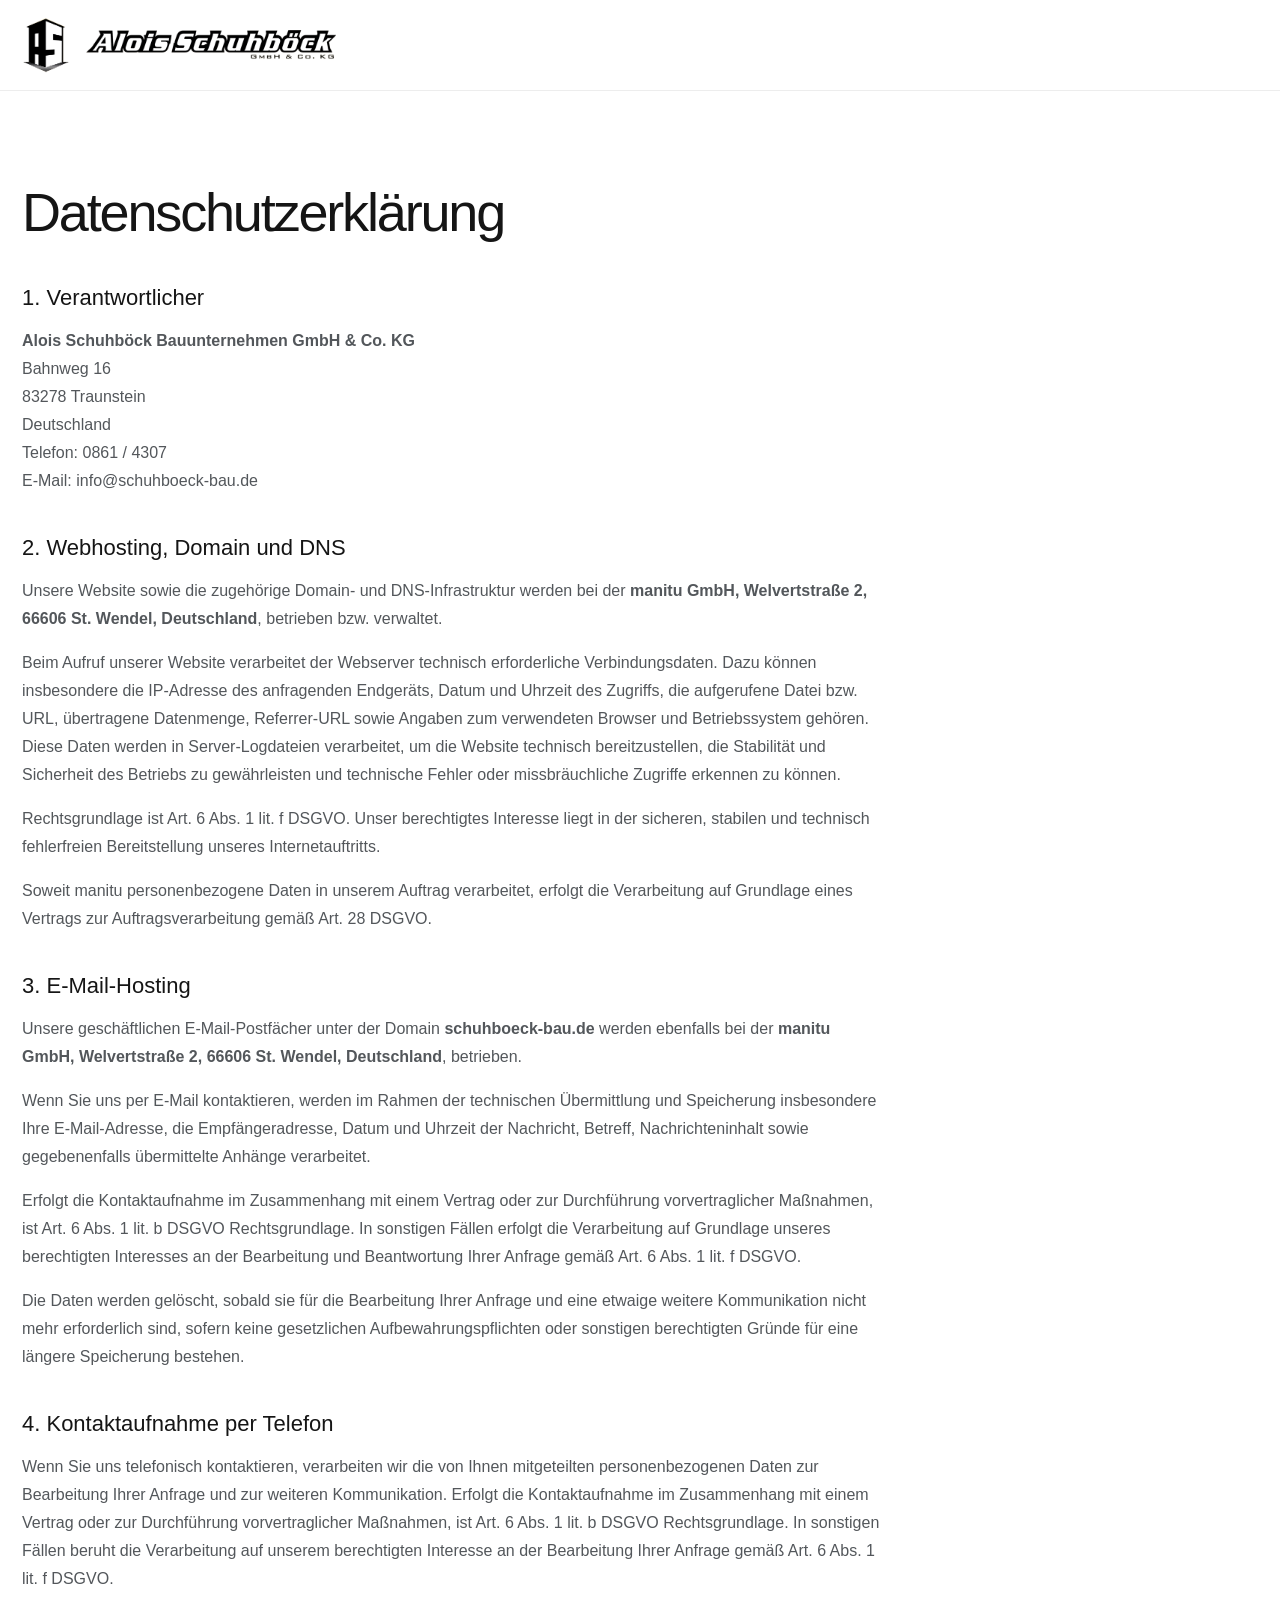
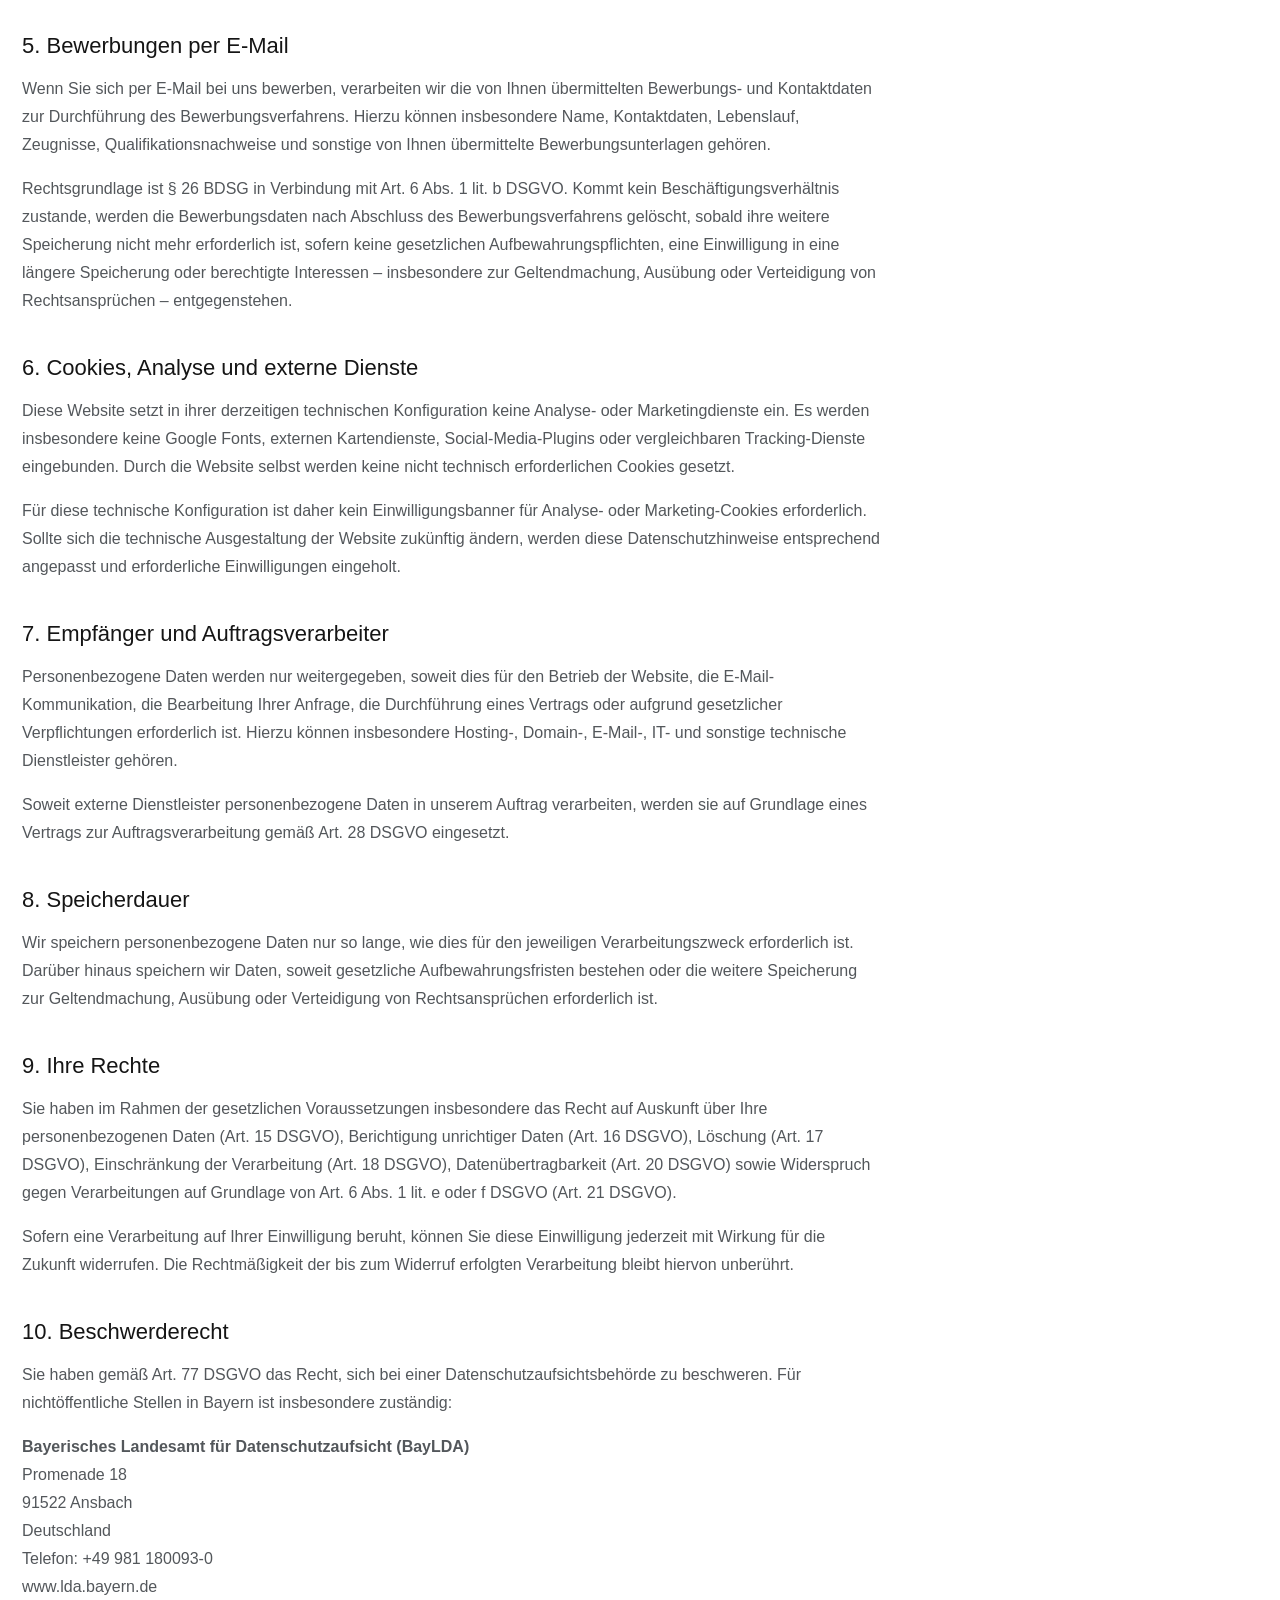
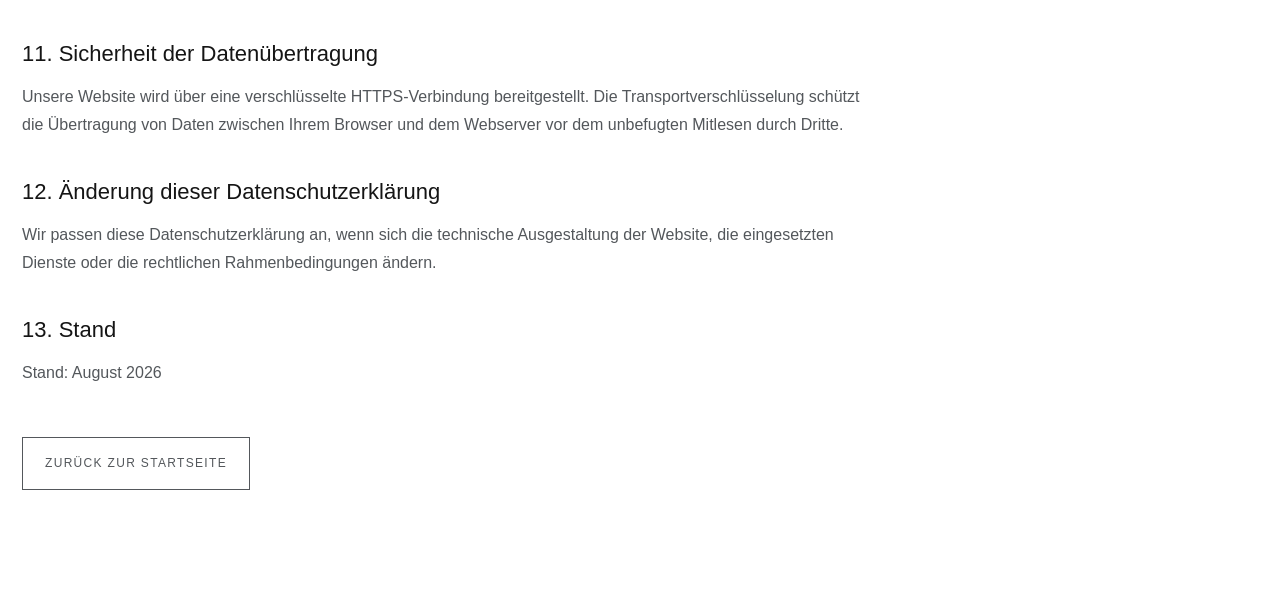
==== commit 114e0637: "Update privacy policy for manitu hosting, DNS and email" ====
--- a/datenschutz.html
+++ b/datenschutz.html
@@ -17,40 +17,46 @@
 <h2>1. Verantwortlicher</h2>
 <p><strong>Alois Schuhböck Bauunternehmen GmbH &amp; Co. KG</strong><br>Bahnweg 16<br>83278 Traunstein<br>Deutschland<br>Telefon: <a href="tel:+498614307">0861 / 4307</a><br>E-Mail: <a href="mailto:info@schuhboeck-bau.de">info@schuhboeck-bau.de</a></p>
 
-<h2>2. Bereitstellung und Hosting der Website</h2>
-<p>Diese Website wird derzeit über <strong>GitHub Pages</strong> bereitgestellt. Anbieter für den europäischen Raum ist GitHub B.V., Prins Bernhardplein 200, 1097 JB Amsterdam, Niederlande; GitHub-Dienste werden zudem durch GitHub, Inc., 88 Colin P. Kelly Jr. Street, San Francisco, CA 94107, USA, erbracht.</p>
-<p>Beim Besuch einer über GitHub Pages bereitgestellten Website wird die IP-Adresse des Besuchers nach Angaben von GitHub zu Sicherheitszwecken protokolliert und gespeichert. Darüber hinaus können technisch erforderliche Verbindungs- und Nutzungsdaten verarbeitet werden, insbesondere Datum und Uhrzeit des Abrufs, angeforderte Ressource, Browser- und Geräteinformationen sowie gegebenenfalls die zuvor besuchte Seite.</p>
-<p>Die Verarbeitung erfolgt zur sicheren, stabilen und technisch fehlerfreien Bereitstellung unseres Internetauftritts auf Grundlage von Art. 6 Abs. 1 lit. f DSGVO. Unser berechtigtes Interesse liegt in der zuverlässigen und sicheren Bereitstellung der Website.</p>
-<p>Soweit GitHub personenbezogene Daten außerhalb des Europäischen Wirtschaftsraums verarbeitet, erfolgt eine Übermittlung nur unter Beachtung der Voraussetzungen der Art. 44 ff. DSGVO. Weitere Informationen zur Verarbeitung durch GitHub finden Sie in der Datenschutzerklärung von GitHub: <a href="https://docs.github.com/de/site-policy/privacy-policies/github-general-privacy-statement" rel="noopener noreferrer">GitHub General Privacy Statement</a>.</p>
+<h2>2. Webhosting, Domain und DNS</h2>
+<p>Unsere Website sowie die zugehörige Domain- und DNS-Infrastruktur werden bei der <strong>manitu GmbH, Welvertstraße 2, 66606 St. Wendel, Deutschland</strong>, betrieben bzw. verwaltet.</p>
+<p>Beim Aufruf unserer Website verarbeitet der Webserver technisch erforderliche Verbindungsdaten. Dazu können insbesondere die IP-Adresse des anfragenden Endgeräts, Datum und Uhrzeit des Zugriffs, die aufgerufene Datei bzw. URL, übertragene Datenmenge, Referrer-URL sowie Angaben zum verwendeten Browser und Betriebssystem gehören. Diese Daten werden in Server-Logdateien verarbeitet, um die Website technisch bereitzustellen, die Stabilität und Sicherheit des Betriebs zu gewährleisten und technische Fehler oder missbräuchliche Zugriffe erkennen zu können.</p>
+<p>Rechtsgrundlage ist Art. 6 Abs. 1 lit. f DSGVO. Unser berechtigtes Interesse liegt in der sicheren, stabilen und technisch fehlerfreien Bereitstellung unseres Internetauftritts.</p>
+<p>Soweit manitu personenbezogene Daten in unserem Auftrag verarbeitet, erfolgt die Verarbeitung auf Grundlage eines Vertrags zur Auftragsverarbeitung gemäß Art. 28 DSGVO.</p>
 
-<h2>3. Domain und DNS</h2>
-<p>Die Domain <strong>www.schuhboeck-bau.de</strong> sowie zugehörige Domain- und DNS-Dienste werden über die <strong>manitu GmbH, Welvertstraße 2, 66606 St. Wendel, Deutschland</strong>, verwaltet. Soweit hierbei technisch erforderliche Verbindungsdaten verarbeitet werden, erfolgt dies zur Bereitstellung und Verwaltung der Domain auf Grundlage von Art. 6 Abs. 1 lit. f DSGVO.</p>
+<h2>3. E-Mail-Hosting</h2>
+<p>Unsere geschäftlichen E-Mail-Postfächer unter der Domain <strong>schuhboeck-bau.de</strong> werden ebenfalls bei der <strong>manitu GmbH, Welvertstraße 2, 66606 St. Wendel, Deutschland</strong>, betrieben.</p>
+<p>Wenn Sie uns per E-Mail kontaktieren, werden im Rahmen der technischen Übermittlung und Speicherung insbesondere Ihre E-Mail-Adresse, die Empfängeradresse, Datum und Uhrzeit der Nachricht, Betreff, Nachrichteninhalt sowie gegebenenfalls übermittelte Anhänge verarbeitet.</p>
+<p>Erfolgt die Kontaktaufnahme im Zusammenhang mit einem Vertrag oder zur Durchführung vorvertraglicher Maßnahmen, ist Art. 6 Abs. 1 lit. b DSGVO Rechtsgrundlage. In sonstigen Fällen erfolgt die Verarbeitung auf Grundlage unseres berechtigten Interesses an der Bearbeitung und Beantwortung Ihrer Anfrage gemäß Art. 6 Abs. 1 lit. f DSGVO.</p>
+<p>Die Daten werden gelöscht, sobald sie für die Bearbeitung Ihrer Anfrage und eine etwaige weitere Kommunikation nicht mehr erforderlich sind, sofern keine gesetzlichen Aufbewahrungspflichten oder sonstigen berechtigten Gründe für eine längere Speicherung bestehen.</p>
 
-<h2>4. Cookies, Analyse und externe Inhalte</h2>
-<p>Die Website setzt in der derzeitigen technischen Konfiguration keine Analyse- oder Marketingdienste ein. Es werden keine Google Fonts, externen Karten, Social-Media-Plugins oder vergleichbaren Tracking-Dienste eingebunden. Durch die Website selbst werden keine nicht technisch erforderlichen Cookies gesetzt. Für diese Konfiguration ist daher kein Einwilligungsbanner für Analyse- oder Marketing-Cookies vorgesehen.</p>
+<h2>4. Kontaktaufnahme per Telefon</h2>
+<p>Wenn Sie uns telefonisch kontaktieren, verarbeiten wir die von Ihnen mitgeteilten personenbezogenen Daten zur Bearbeitung Ihrer Anfrage und zur weiteren Kommunikation. Erfolgt die Kontaktaufnahme im Zusammenhang mit einem Vertrag oder zur Durchführung vorvertraglicher Maßnahmen, ist Art. 6 Abs. 1 lit. b DSGVO Rechtsgrundlage. In sonstigen Fällen beruht die Verarbeitung auf unserem berechtigten Interesse an der Bearbeitung Ihrer Anfrage gemäß Art. 6 Abs. 1 lit. f DSGVO.</p>
 
-<h2>5. Kontaktaufnahme per E-Mail oder Telefon</h2>
-<p>Wenn Sie uns per E-Mail oder telefonisch kontaktieren, verarbeiten wir die von Ihnen mitgeteilten personenbezogenen Daten zur Bearbeitung Ihrer Anfrage und zur weiteren Kommunikation. Erfolgt die Kontaktaufnahme im Zusammenhang mit einem Vertrag oder zur Durchführung vorvertraglicher Maßnahmen, ist Art. 6 Abs. 1 lit. b DSGVO Rechtsgrundlage. In sonstigen Fällen beruht die Verarbeitung auf unserem berechtigten Interesse an der Bearbeitung Ihrer Anfrage gemäß Art. 6 Abs. 1 lit. f DSGVO.</p>
-<p>Die Daten werden gelöscht, sobald sie für die Bearbeitung der Anfrage nicht mehr erforderlich sind, sofern keine gesetzlichen Aufbewahrungspflichten oder sonstigen berechtigten Gründe für eine längere Speicherung bestehen.</p>
+<h2>5. Bewerbungen per E-Mail</h2>
+<p>Wenn Sie sich per E-Mail bei uns bewerben, verarbeiten wir die von Ihnen übermittelten Bewerbungs- und Kontaktdaten zur Durchführung des Bewerbungsverfahrens. Hierzu können insbesondere Name, Kontaktdaten, Lebenslauf, Zeugnisse, Qualifikationsnachweise und sonstige von Ihnen übermittelte Bewerbungsunterlagen gehören.</p>
+<p>Rechtsgrundlage ist § 26 BDSG in Verbindung mit Art. 6 Abs. 1 lit. b DSGVO. Kommt kein Beschäftigungsverhältnis zustande, werden die Bewerbungsdaten nach Abschluss des Bewerbungsverfahrens gelöscht, sobald ihre weitere Speicherung nicht mehr erforderlich ist, sofern keine gesetzlichen Aufbewahrungspflichten, eine Einwilligung in eine längere Speicherung oder berechtigte Interessen – insbesondere zur Geltendmachung, Ausübung oder Verteidigung von Rechtsansprüchen – entgegenstehen.</p>
 
-<h2>6. Bewerbungen per E-Mail</h2>
-<p>Wenn Sie sich per E-Mail bei uns bewerben, verarbeiten wir die von Ihnen übermittelten Bewerbungs- und Kontaktdaten zur Durchführung des Bewerbungsverfahrens. Rechtsgrundlage ist Art. 6 Abs. 1 lit. b DSGVO in Verbindung mit § 26 BDSG. Kommt kein Beschäftigungsverhältnis zustande, werden die Bewerbungsdaten grundsätzlich nach Abschluss des Bewerbungsverfahrens gelöscht, sofern keine gesetzlichen Aufbewahrungspflichten, eine Einwilligung in eine längere Speicherung oder berechtigte Interessen – etwa zur Rechtsverteidigung – entgegenstehen.</p>
+<h2>6. Cookies, Analyse und externe Dienste</h2>
+<p>Diese Website setzt in ihrer derzeitigen technischen Konfiguration keine Analyse- oder Marketingdienste ein. Es werden insbesondere keine Google Fonts, externen Kartendienste, Social-Media-Plugins oder vergleichbaren Tracking-Dienste eingebunden. Durch die Website selbst werden keine nicht technisch erforderlichen Cookies gesetzt.</p>
+<p>Für diese technische Konfiguration ist daher kein Einwilligungsbanner für Analyse- oder Marketing-Cookies erforderlich. Sollte sich die technische Ausgestaltung der Website zukünftig ändern, werden diese Datenschutzhinweise entsprechend angepasst und erforderliche Einwilligungen eingeholt.</p>
 
 <h2>7. Empfänger und Auftragsverarbeiter</h2>
-<p>Personenbezogene Daten werden nur weitergegeben, soweit dies für den Betrieb der Website, die Bearbeitung Ihrer Anfrage, die Durchführung eines Vertrags oder aufgrund gesetzlicher Verpflichtungen erforderlich ist. Hierzu können insbesondere IT-, Hosting-, Domain-, E-Mail- und sonstige technische Dienstleister gehören. Soweit erforderlich, werden Dienstleister auf Grundlage einer Vereinbarung zur Auftragsverarbeitung gemäß Art. 28 DSGVO eingesetzt.</p>
+<p>Personenbezogene Daten werden nur weitergegeben, soweit dies für den Betrieb der Website, die E-Mail-Kommunikation, die Bearbeitung Ihrer Anfrage, die Durchführung eines Vertrags oder aufgrund gesetzlicher Verpflichtungen erforderlich ist. Hierzu können insbesondere Hosting-, Domain-, E-Mail-, IT- und sonstige technische Dienstleister gehören.</p>
+<p>Soweit externe Dienstleister personenbezogene Daten in unserem Auftrag verarbeiten, werden sie auf Grundlage eines Vertrags zur Auftragsverarbeitung gemäß Art. 28 DSGVO eingesetzt.</p>
 
 <h2>8. Speicherdauer</h2>
 <p>Wir speichern personenbezogene Daten nur so lange, wie dies für den jeweiligen Verarbeitungszweck erforderlich ist. Darüber hinaus speichern wir Daten, soweit gesetzliche Aufbewahrungsfristen bestehen oder die weitere Speicherung zur Geltendmachung, Ausübung oder Verteidigung von Rechtsansprüchen erforderlich ist.</p>
 
 <h2>9. Ihre Rechte</h2>
-<p>Sie haben im Rahmen der gesetzlichen Voraussetzungen insbesondere das Recht auf Auskunft über Ihre personenbezogenen Daten (Art. 15 DSGVO), Berichtigung unrichtiger Daten (Art. 16 DSGVO), Löschung (Art. 17 DSGVO), Einschränkung der Verarbeitung (Art. 18 DSGVO), Datenübertragbarkeit (Art. 20 DSGVO) sowie Widerspruch gegen Verarbeitungen auf Grundlage von Art. 6 Abs. 1 lit. e oder f DSGVO (Art. 21 DSGVO). Eine erteilte Einwilligung können Sie jederzeit mit Wirkung für die Zukunft widerrufen.</p>
+<p>Sie haben im Rahmen der gesetzlichen Voraussetzungen insbesondere das Recht auf Auskunft über Ihre personenbezogenen Daten (Art. 15 DSGVO), Berichtigung unrichtiger Daten (Art. 16 DSGVO), Löschung (Art. 17 DSGVO), Einschränkung der Verarbeitung (Art. 18 DSGVO), Datenübertragbarkeit (Art. 20 DSGVO) sowie Widerspruch gegen Verarbeitungen auf Grundlage von Art. 6 Abs. 1 lit. e oder f DSGVO (Art. 21 DSGVO).</p>
+<p>Sofern eine Verarbeitung auf Ihrer Einwilligung beruht, können Sie diese Einwilligung jederzeit mit Wirkung für die Zukunft widerrufen. Die Rechtmäßigkeit der bis zum Widerruf erfolgten Verarbeitung bleibt hiervon unberührt.</p>
 
 <h2>10. Beschwerderecht</h2>
 <p>Sie haben gemäß Art. 77 DSGVO das Recht, sich bei einer Datenschutzaufsichtsbehörde zu beschweren. Für nichtöffentliche Stellen in Bayern ist insbesondere zuständig:</p>
 <p><strong>Bayerisches Landesamt für Datenschutzaufsicht (BayLDA)</strong><br>Promenade 18<br>91522 Ansbach<br>Deutschland<br>Telefon: +49 981 180093-0<br><a href="https://www.lda.bayern.de/" rel="noopener noreferrer">www.lda.bayern.de</a></p>
 
 <h2>11. Sicherheit der Datenübertragung</h2>
-<p>Die Website wird über eine verschlüsselte HTTPS-Verbindung bereitgestellt. Eine verschlüsselte Verbindung schützt die Übertragung von Daten zwischen Ihrem Browser und dem ausliefernden Webserver vor dem unbefugten Mitlesen durch Dritte.</p>
+<p>Unsere Website wird über eine verschlüsselte HTTPS-Verbindung bereitgestellt. Die Transportverschlüsselung schützt die Übertragung von Daten zwischen Ihrem Browser und dem Webserver vor dem unbefugten Mitlesen durch Dritte.</p>
 
 <h2>12. Änderung dieser Datenschutzerklärung</h2>
 <p>Wir passen diese Datenschutzerklärung an, wenn sich die technische Ausgestaltung der Website, die eingesetzten Dienste oder die rechtlichen Rahmenbedingungen ändern.</p>
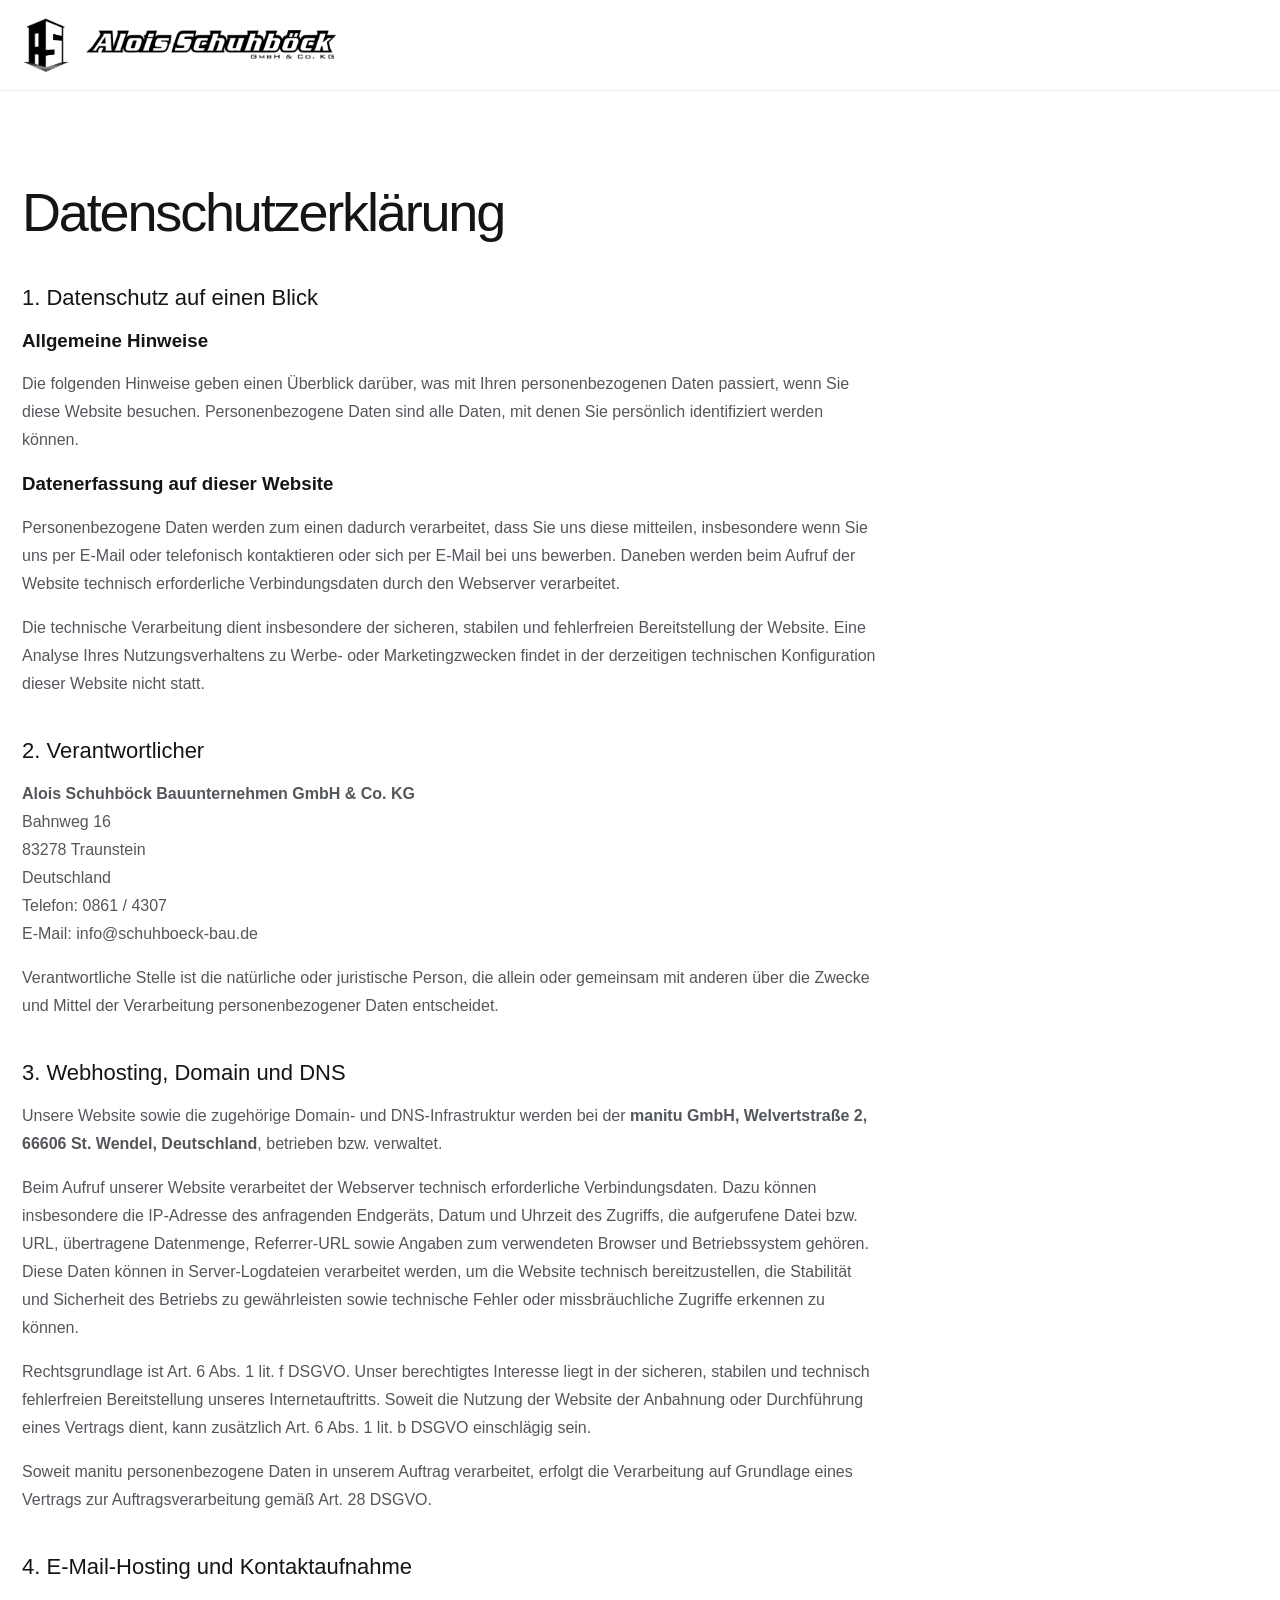
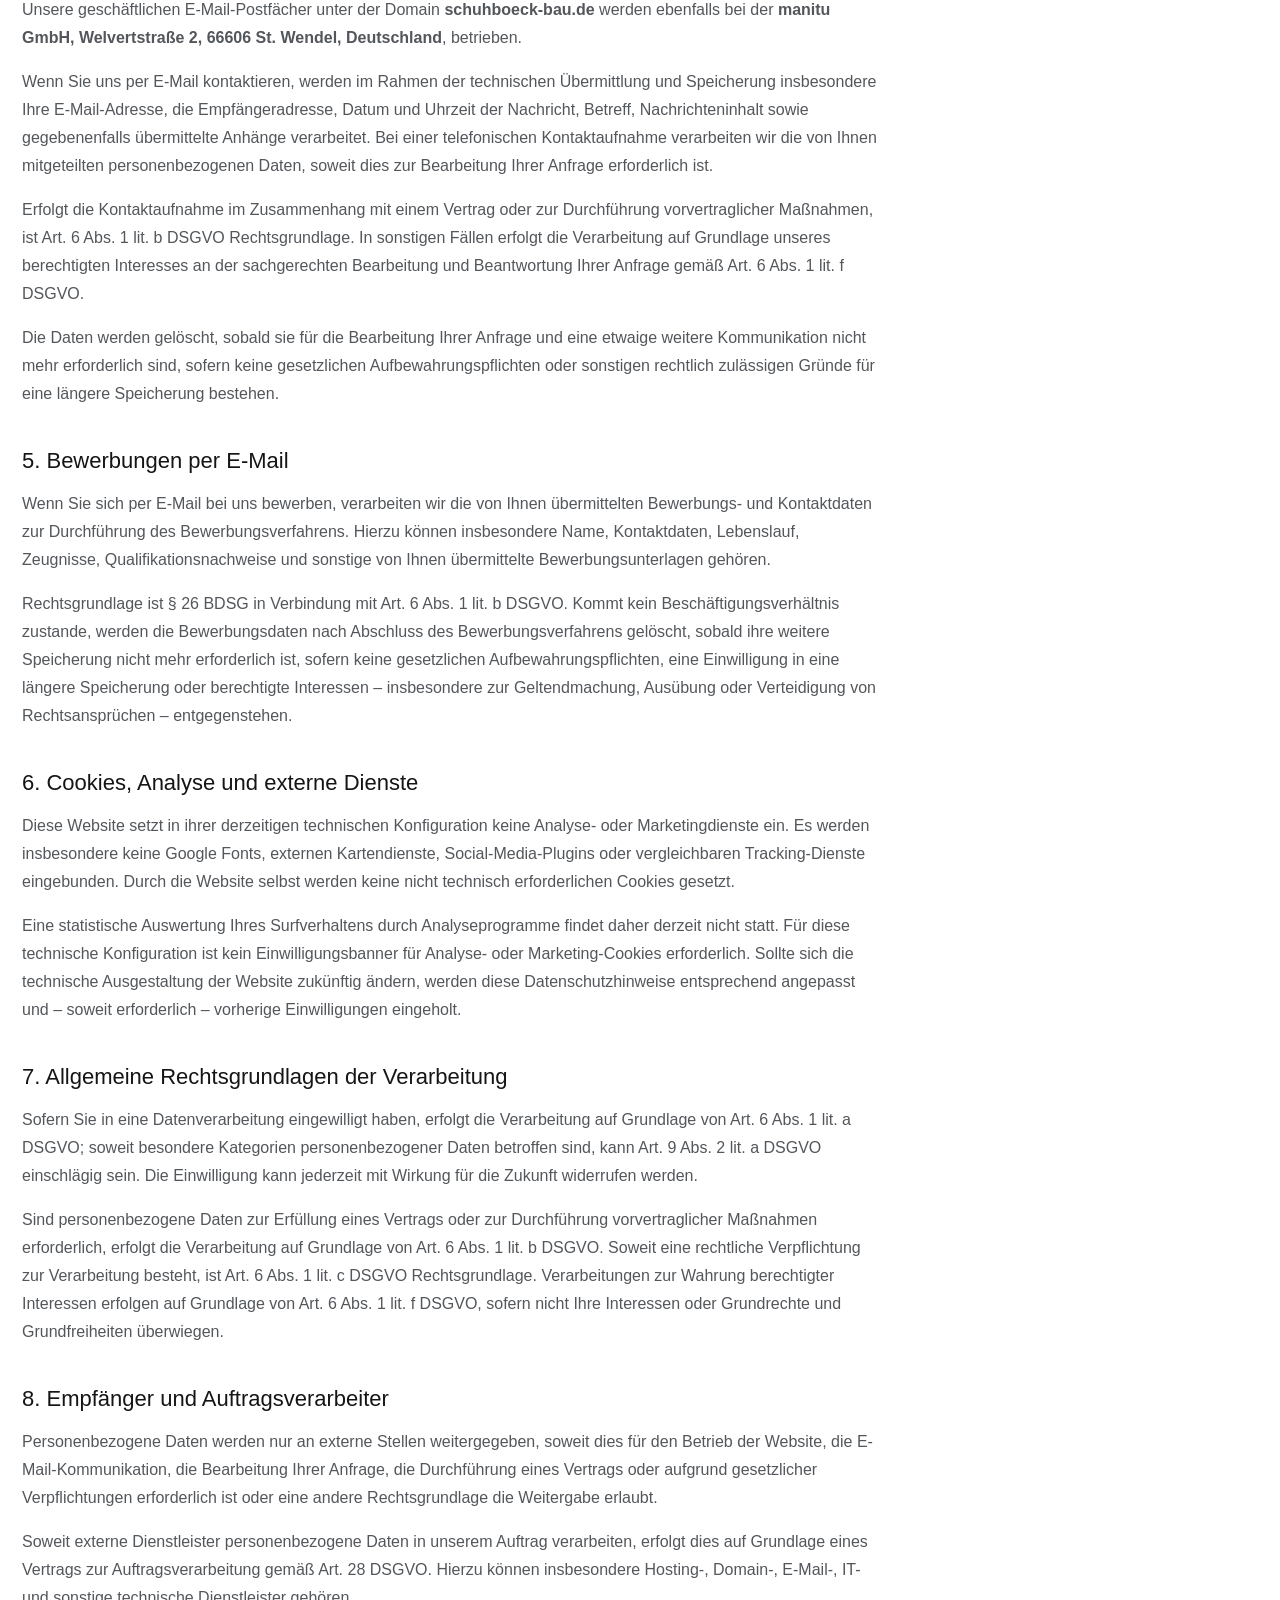
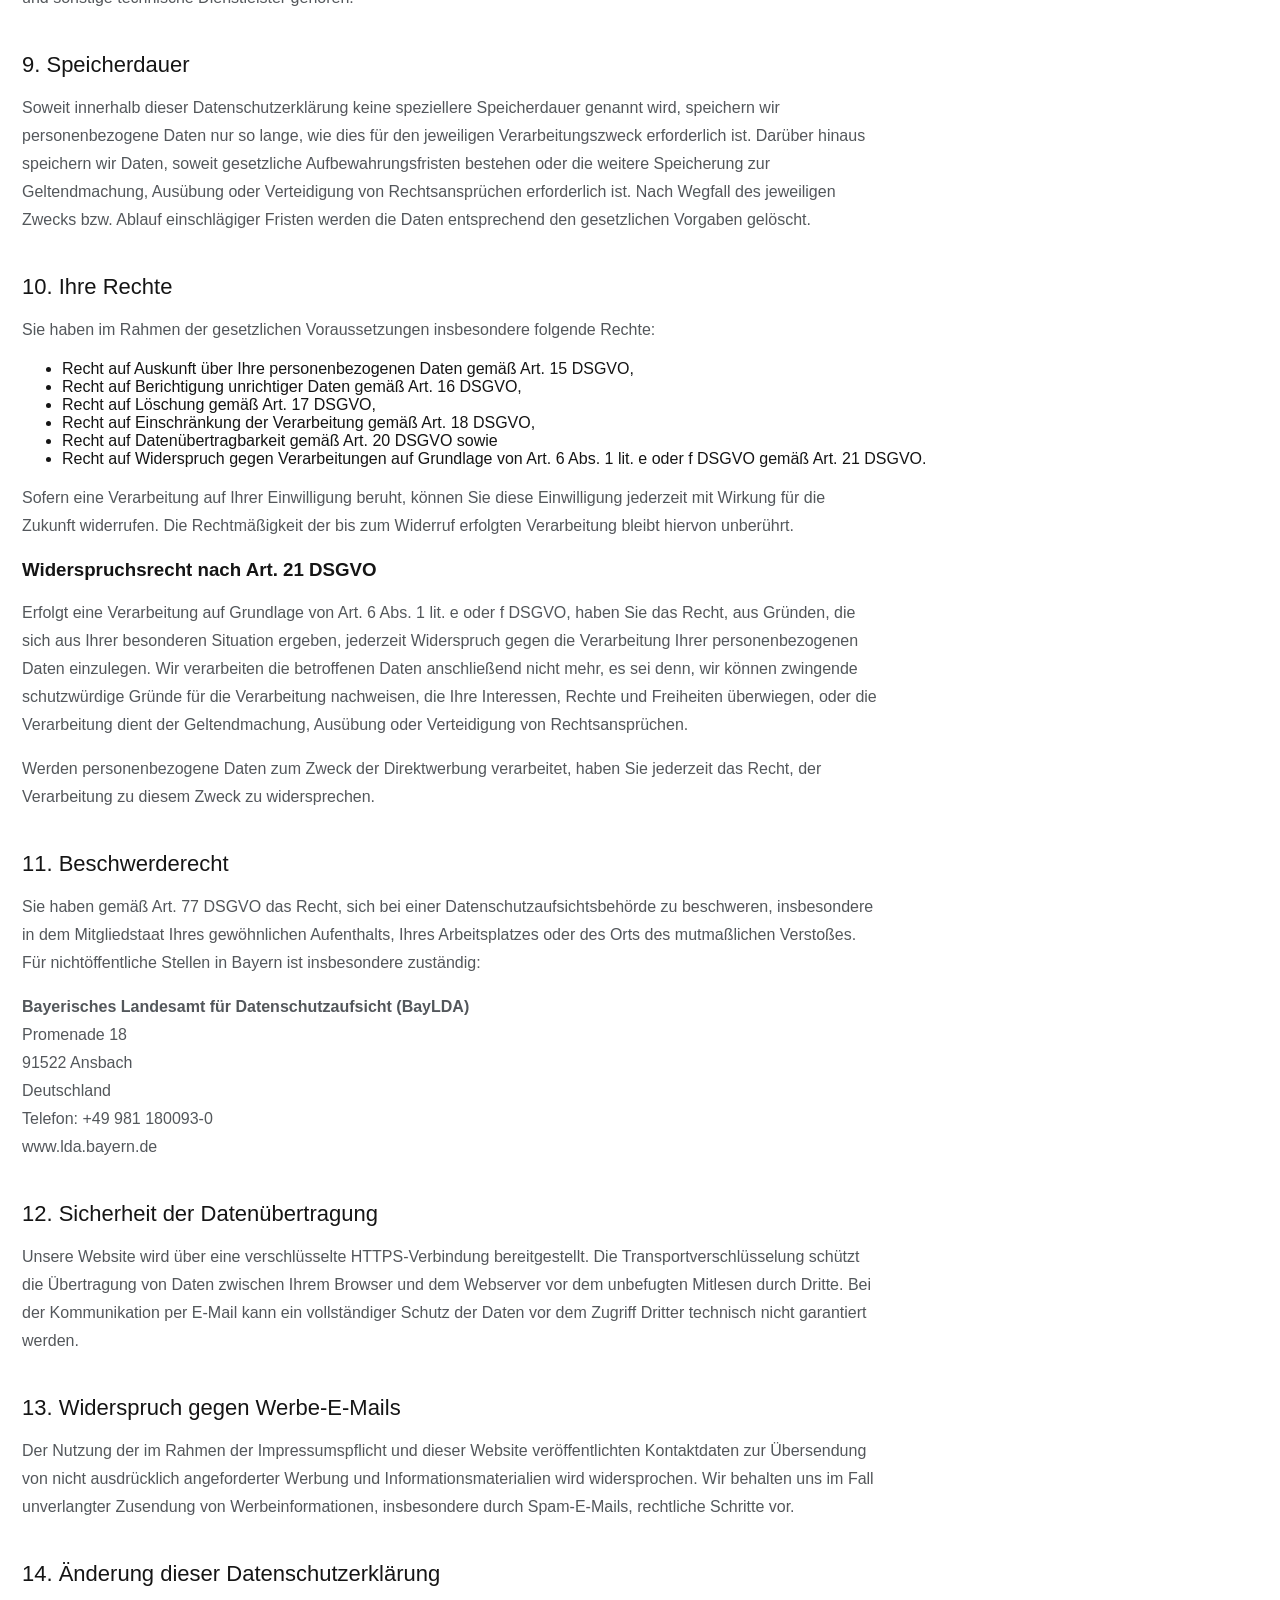
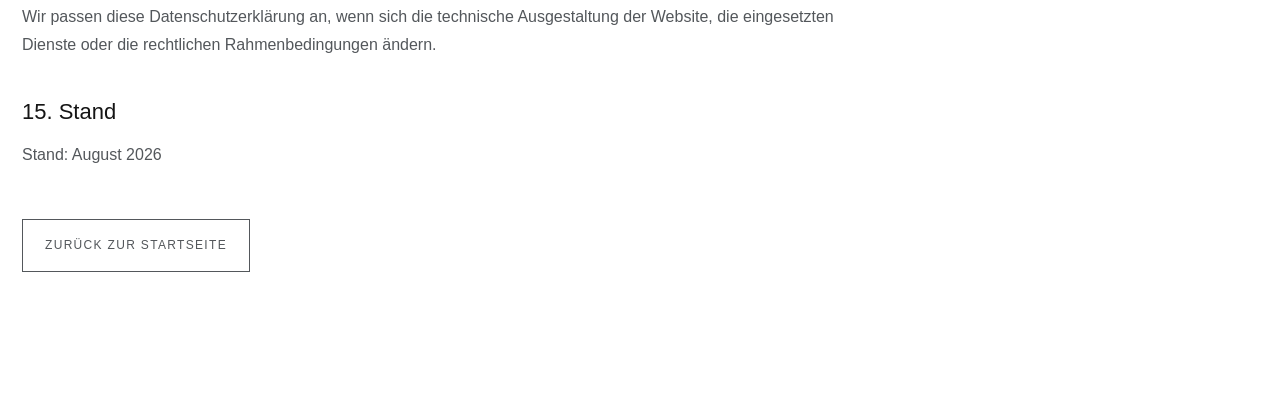
==== commit a87de740: "Align privacy policy with eRecht24 and manitu setup" ====
--- a/datenschutz.html
+++ b/datenschutz.html
@@ -14,23 +14,28 @@
 <main class="legal"><div class="wrap">
 <h1>Datenschutzerklärung</h1>
 
-<h2>1. Verantwortlicher</h2>
+<h2>1. Datenschutz auf einen Blick</h2>
+<h3>Allgemeine Hinweise</h3>
+<p>Die folgenden Hinweise geben einen Überblick darüber, was mit Ihren personenbezogenen Daten passiert, wenn Sie diese Website besuchen. Personenbezogene Daten sind alle Daten, mit denen Sie persönlich identifiziert werden können.</p>
+<h3>Datenerfassung auf dieser Website</h3>
+<p>Personenbezogene Daten werden zum einen dadurch verarbeitet, dass Sie uns diese mitteilen, insbesondere wenn Sie uns per E-Mail oder telefonisch kontaktieren oder sich per E-Mail bei uns bewerben. Daneben werden beim Aufruf der Website technisch erforderliche Verbindungsdaten durch den Webserver verarbeitet.</p>
+<p>Die technische Verarbeitung dient insbesondere der sicheren, stabilen und fehlerfreien Bereitstellung der Website. Eine Analyse Ihres Nutzungsverhaltens zu Werbe- oder Marketingzwecken findet in der derzeitigen technischen Konfiguration dieser Website nicht statt.</p>
+
+<h2>2. Verantwortlicher</h2>
 <p><strong>Alois Schuhböck Bauunternehmen GmbH &amp; Co. KG</strong><br>Bahnweg 16<br>83278 Traunstein<br>Deutschland<br>Telefon: <a href="tel:+498614307">0861 / 4307</a><br>E-Mail: <a href="mailto:info@schuhboeck-bau.de">info@schuhboeck-bau.de</a></p>
+<p>Verantwortliche Stelle ist die natürliche oder juristische Person, die allein oder gemeinsam mit anderen über die Zwecke und Mittel der Verarbeitung personenbezogener Daten entscheidet.</p>
 
-<h2>2. Webhosting, Domain und DNS</h2>
+<h2>3. Webhosting, Domain und DNS</h2>
 <p>Unsere Website sowie die zugehörige Domain- und DNS-Infrastruktur werden bei der <strong>manitu GmbH, Welvertstraße 2, 66606 St. Wendel, Deutschland</strong>, betrieben bzw. verwaltet.</p>
-<p>Beim Aufruf unserer Website verarbeitet der Webserver technisch erforderliche Verbindungsdaten. Dazu können insbesondere die IP-Adresse des anfragenden Endgeräts, Datum und Uhrzeit des Zugriffs, die aufgerufene Datei bzw. URL, übertragene Datenmenge, Referrer-URL sowie Angaben zum verwendeten Browser und Betriebssystem gehören. Diese Daten werden in Server-Logdateien verarbeitet, um die Website technisch bereitzustellen, die Stabilität und Sicherheit des Betriebs zu gewährleisten und technische Fehler oder missbräuchliche Zugriffe erkennen zu können.</p>
-<p>Rechtsgrundlage ist Art. 6 Abs. 1 lit. f DSGVO. Unser berechtigtes Interesse liegt in der sicheren, stabilen und technisch fehlerfreien Bereitstellung unseres Internetauftritts.</p>
+<p>Beim Aufruf unserer Website verarbeitet der Webserver technisch erforderliche Verbindungsdaten. Dazu können insbesondere die IP-Adresse des anfragenden Endgeräts, Datum und Uhrzeit des Zugriffs, die aufgerufene Datei bzw. URL, übertragene Datenmenge, Referrer-URL sowie Angaben zum verwendeten Browser und Betriebssystem gehören. Diese Daten können in Server-Logdateien verarbeitet werden, um die Website technisch bereitzustellen, die Stabilität und Sicherheit des Betriebs zu gewährleisten sowie technische Fehler oder missbräuchliche Zugriffe erkennen zu können.</p>
+<p>Rechtsgrundlage ist Art. 6 Abs. 1 lit. f DSGVO. Unser berechtigtes Interesse liegt in der sicheren, stabilen und technisch fehlerfreien Bereitstellung unseres Internetauftritts. Soweit die Nutzung der Website der Anbahnung oder Durchführung eines Vertrags dient, kann zusätzlich Art. 6 Abs. 1 lit. b DSGVO einschlägig sein.</p>
 <p>Soweit manitu personenbezogene Daten in unserem Auftrag verarbeitet, erfolgt die Verarbeitung auf Grundlage eines Vertrags zur Auftragsverarbeitung gemäß Art. 28 DSGVO.</p>
 
-<h2>3. E-Mail-Hosting</h2>
+<h2>4. E-Mail-Hosting und Kontaktaufnahme</h2>
 <p>Unsere geschäftlichen E-Mail-Postfächer unter der Domain <strong>schuhboeck-bau.de</strong> werden ebenfalls bei der <strong>manitu GmbH, Welvertstraße 2, 66606 St. Wendel, Deutschland</strong>, betrieben.</p>
-<p>Wenn Sie uns per E-Mail kontaktieren, werden im Rahmen der technischen Übermittlung und Speicherung insbesondere Ihre E-Mail-Adresse, die Empfängeradresse, Datum und Uhrzeit der Nachricht, Betreff, Nachrichteninhalt sowie gegebenenfalls übermittelte Anhänge verarbeitet.</p>
-<p>Erfolgt die Kontaktaufnahme im Zusammenhang mit einem Vertrag oder zur Durchführung vorvertraglicher Maßnahmen, ist Art. 6 Abs. 1 lit. b DSGVO Rechtsgrundlage. In sonstigen Fällen erfolgt die Verarbeitung auf Grundlage unseres berechtigten Interesses an der Bearbeitung und Beantwortung Ihrer Anfrage gemäß Art. 6 Abs. 1 lit. f DSGVO.</p>
-<p>Die Daten werden gelöscht, sobald sie für die Bearbeitung Ihrer Anfrage und eine etwaige weitere Kommunikation nicht mehr erforderlich sind, sofern keine gesetzlichen Aufbewahrungspflichten oder sonstigen berechtigten Gründe für eine längere Speicherung bestehen.</p>
-
-<h2>4. Kontaktaufnahme per Telefon</h2>
-<p>Wenn Sie uns telefonisch kontaktieren, verarbeiten wir die von Ihnen mitgeteilten personenbezogenen Daten zur Bearbeitung Ihrer Anfrage und zur weiteren Kommunikation. Erfolgt die Kontaktaufnahme im Zusammenhang mit einem Vertrag oder zur Durchführung vorvertraglicher Maßnahmen, ist Art. 6 Abs. 1 lit. b DSGVO Rechtsgrundlage. In sonstigen Fällen beruht die Verarbeitung auf unserem berechtigten Interesse an der Bearbeitung Ihrer Anfrage gemäß Art. 6 Abs. 1 lit. f DSGVO.</p>
+<p>Wenn Sie uns per E-Mail kontaktieren, werden im Rahmen der technischen Übermittlung und Speicherung insbesondere Ihre E-Mail-Adresse, die Empfängeradresse, Datum und Uhrzeit der Nachricht, Betreff, Nachrichteninhalt sowie gegebenenfalls übermittelte Anhänge verarbeitet. Bei einer telefonischen Kontaktaufnahme verarbeiten wir die von Ihnen mitgeteilten personenbezogenen Daten, soweit dies zur Bearbeitung Ihrer Anfrage erforderlich ist.</p>
+<p>Erfolgt die Kontaktaufnahme im Zusammenhang mit einem Vertrag oder zur Durchführung vorvertraglicher Maßnahmen, ist Art. 6 Abs. 1 lit. b DSGVO Rechtsgrundlage. In sonstigen Fällen erfolgt die Verarbeitung auf Grundlage unseres berechtigten Interesses an der sachgerechten Bearbeitung und Beantwortung Ihrer Anfrage gemäß Art. 6 Abs. 1 lit. f DSGVO.</p>
+<p>Die Daten werden gelöscht, sobald sie für die Bearbeitung Ihrer Anfrage und eine etwaige weitere Kommunikation nicht mehr erforderlich sind, sofern keine gesetzlichen Aufbewahrungspflichten oder sonstigen rechtlich zulässigen Gründe für eine längere Speicherung bestehen.</p>
 
 <h2>5. Bewerbungen per E-Mail</h2>
 <p>Wenn Sie sich per E-Mail bei uns bewerben, verarbeiten wir die von Ihnen übermittelten Bewerbungs- und Kontaktdaten zur Durchführung des Bewerbungsverfahrens. Hierzu können insbesondere Name, Kontaktdaten, Lebenslauf, Zeugnisse, Qualifikationsnachweise und sonstige von Ihnen übermittelte Bewerbungsunterlagen gehören.</p>
@@ -38,30 +43,49 @@
 
 <h2>6. Cookies, Analyse und externe Dienste</h2>
 <p>Diese Website setzt in ihrer derzeitigen technischen Konfiguration keine Analyse- oder Marketingdienste ein. Es werden insbesondere keine Google Fonts, externen Kartendienste, Social-Media-Plugins oder vergleichbaren Tracking-Dienste eingebunden. Durch die Website selbst werden keine nicht technisch erforderlichen Cookies gesetzt.</p>
-<p>Für diese technische Konfiguration ist daher kein Einwilligungsbanner für Analyse- oder Marketing-Cookies erforderlich. Sollte sich die technische Ausgestaltung der Website zukünftig ändern, werden diese Datenschutzhinweise entsprechend angepasst und erforderliche Einwilligungen eingeholt.</p>
+<p>Eine statistische Auswertung Ihres Surfverhaltens durch Analyseprogramme findet daher derzeit nicht statt. Für diese technische Konfiguration ist kein Einwilligungsbanner für Analyse- oder Marketing-Cookies erforderlich. Sollte sich die technische Ausgestaltung der Website zukünftig ändern, werden diese Datenschutzhinweise entsprechend angepasst und – soweit erforderlich – vorherige Einwilligungen eingeholt.</p>
 
-<h2>7. Empfänger und Auftragsverarbeiter</h2>
-<p>Personenbezogene Daten werden nur weitergegeben, soweit dies für den Betrieb der Website, die E-Mail-Kommunikation, die Bearbeitung Ihrer Anfrage, die Durchführung eines Vertrags oder aufgrund gesetzlicher Verpflichtungen erforderlich ist. Hierzu können insbesondere Hosting-, Domain-, E-Mail-, IT- und sonstige technische Dienstleister gehören.</p>
-<p>Soweit externe Dienstleister personenbezogene Daten in unserem Auftrag verarbeiten, werden sie auf Grundlage eines Vertrags zur Auftragsverarbeitung gemäß Art. 28 DSGVO eingesetzt.</p>
+<h2>7. Allgemeine Rechtsgrundlagen der Verarbeitung</h2>
+<p>Sofern Sie in eine Datenverarbeitung eingewilligt haben, erfolgt die Verarbeitung auf Grundlage von Art. 6 Abs. 1 lit. a DSGVO; soweit besondere Kategorien personenbezogener Daten betroffen sind, kann Art. 9 Abs. 2 lit. a DSGVO einschlägig sein. Die Einwilligung kann jederzeit mit Wirkung für die Zukunft widerrufen werden.</p>
+<p>Sind personenbezogene Daten zur Erfüllung eines Vertrags oder zur Durchführung vorvertraglicher Maßnahmen erforderlich, erfolgt die Verarbeitung auf Grundlage von Art. 6 Abs. 1 lit. b DSGVO. Soweit eine rechtliche Verpflichtung zur Verarbeitung besteht, ist Art. 6 Abs. 1 lit. c DSGVO Rechtsgrundlage. Verarbeitungen zur Wahrung berechtigter Interessen erfolgen auf Grundlage von Art. 6 Abs. 1 lit. f DSGVO, sofern nicht Ihre Interessen oder Grundrechte und Grundfreiheiten überwiegen.</p>
 
-<h2>8. Speicherdauer</h2>
-<p>Wir speichern personenbezogene Daten nur so lange, wie dies für den jeweiligen Verarbeitungszweck erforderlich ist. Darüber hinaus speichern wir Daten, soweit gesetzliche Aufbewahrungsfristen bestehen oder die weitere Speicherung zur Geltendmachung, Ausübung oder Verteidigung von Rechtsansprüchen erforderlich ist.</p>
+<h2>8. Empfänger und Auftragsverarbeiter</h2>
+<p>Personenbezogene Daten werden nur an externe Stellen weitergegeben, soweit dies für den Betrieb der Website, die E-Mail-Kommunikation, die Bearbeitung Ihrer Anfrage, die Durchführung eines Vertrags oder aufgrund gesetzlicher Verpflichtungen erforderlich ist oder eine andere Rechtsgrundlage die Weitergabe erlaubt.</p>
+<p>Soweit externe Dienstleister personenbezogene Daten in unserem Auftrag verarbeiten, erfolgt dies auf Grundlage eines Vertrags zur Auftragsverarbeitung gemäß Art. 28 DSGVO. Hierzu können insbesondere Hosting-, Domain-, E-Mail-, IT- und sonstige technische Dienstleister gehören.</p>
 
-<h2>9. Ihre Rechte</h2>
-<p>Sie haben im Rahmen der gesetzlichen Voraussetzungen insbesondere das Recht auf Auskunft über Ihre personenbezogenen Daten (Art. 15 DSGVO), Berichtigung unrichtiger Daten (Art. 16 DSGVO), Löschung (Art. 17 DSGVO), Einschränkung der Verarbeitung (Art. 18 DSGVO), Datenübertragbarkeit (Art. 20 DSGVO) sowie Widerspruch gegen Verarbeitungen auf Grundlage von Art. 6 Abs. 1 lit. e oder f DSGVO (Art. 21 DSGVO).</p>
+<h2>9. Speicherdauer</h2>
+<p>Soweit innerhalb dieser Datenschutzerklärung keine speziellere Speicherdauer genannt wird, speichern wir personenbezogene Daten nur so lange, wie dies für den jeweiligen Verarbeitungszweck erforderlich ist. Darüber hinaus speichern wir Daten, soweit gesetzliche Aufbewahrungsfristen bestehen oder die weitere Speicherung zur Geltendmachung, Ausübung oder Verteidigung von Rechtsansprüchen erforderlich ist. Nach Wegfall des jeweiligen Zwecks bzw. Ablauf einschlägiger Fristen werden die Daten entsprechend den gesetzlichen Vorgaben gelöscht.</p>
+
+<h2>10. Ihre Rechte</h2>
+<p>Sie haben im Rahmen der gesetzlichen Voraussetzungen insbesondere folgende Rechte:</p>
+<ul>
+<li>Recht auf Auskunft über Ihre personenbezogenen Daten gemäß Art. 15 DSGVO,</li>
+<li>Recht auf Berichtigung unrichtiger Daten gemäß Art. 16 DSGVO,</li>
+<li>Recht auf Löschung gemäß Art. 17 DSGVO,</li>
+<li>Recht auf Einschränkung der Verarbeitung gemäß Art. 18 DSGVO,</li>
+<li>Recht auf Datenübertragbarkeit gemäß Art. 20 DSGVO sowie</li>
+<li>Recht auf Widerspruch gegen Verarbeitungen auf Grundlage von Art. 6 Abs. 1 lit. e oder f DSGVO gemäß Art. 21 DSGVO.</li>
+</ul>
 <p>Sofern eine Verarbeitung auf Ihrer Einwilligung beruht, können Sie diese Einwilligung jederzeit mit Wirkung für die Zukunft widerrufen. Die Rechtmäßigkeit der bis zum Widerruf erfolgten Verarbeitung bleibt hiervon unberührt.</p>
 
-<h2>10. Beschwerderecht</h2>
-<p>Sie haben gemäß Art. 77 DSGVO das Recht, sich bei einer Datenschutzaufsichtsbehörde zu beschweren. Für nichtöffentliche Stellen in Bayern ist insbesondere zuständig:</p>
+<h3>Widerspruchsrecht nach Art. 21 DSGVO</h3>
+<p>Erfolgt eine Verarbeitung auf Grundlage von Art. 6 Abs. 1 lit. e oder f DSGVO, haben Sie das Recht, aus Gründen, die sich aus Ihrer besonderen Situation ergeben, jederzeit Widerspruch gegen die Verarbeitung Ihrer personenbezogenen Daten einzulegen. Wir verarbeiten die betroffenen Daten anschließend nicht mehr, es sei denn, wir können zwingende schutzwürdige Gründe für die Verarbeitung nachweisen, die Ihre Interessen, Rechte und Freiheiten überwiegen, oder die Verarbeitung dient der Geltendmachung, Ausübung oder Verteidigung von Rechtsansprüchen.</p>
+<p>Werden personenbezogene Daten zum Zweck der Direktwerbung verarbeitet, haben Sie jederzeit das Recht, der Verarbeitung zu diesem Zweck zu widersprechen.</p>
+
+<h2>11. Beschwerderecht</h2>
+<p>Sie haben gemäß Art. 77 DSGVO das Recht, sich bei einer Datenschutzaufsichtsbehörde zu beschweren, insbesondere in dem Mitgliedstaat Ihres gewöhnlichen Aufenthalts, Ihres Arbeitsplatzes oder des Orts des mutmaßlichen Verstoßes. Für nichtöffentliche Stellen in Bayern ist insbesondere zuständig:</p>
 <p><strong>Bayerisches Landesamt für Datenschutzaufsicht (BayLDA)</strong><br>Promenade 18<br>91522 Ansbach<br>Deutschland<br>Telefon: +49 981 180093-0<br><a href="https://www.lda.bayern.de/" rel="noopener noreferrer">www.lda.bayern.de</a></p>
 
-<h2>11. Sicherheit der Datenübertragung</h2>
-<p>Unsere Website wird über eine verschlüsselte HTTPS-Verbindung bereitgestellt. Die Transportverschlüsselung schützt die Übertragung von Daten zwischen Ihrem Browser und dem Webserver vor dem unbefugten Mitlesen durch Dritte.</p>
+<h2>12. Sicherheit der Datenübertragung</h2>
+<p>Unsere Website wird über eine verschlüsselte HTTPS-Verbindung bereitgestellt. Die Transportverschlüsselung schützt die Übertragung von Daten zwischen Ihrem Browser und dem Webserver vor dem unbefugten Mitlesen durch Dritte. Bei der Kommunikation per E-Mail kann ein vollständiger Schutz der Daten vor dem Zugriff Dritter technisch nicht garantiert werden.</p>
 
-<h2>12. Änderung dieser Datenschutzerklärung</h2>
+<h2>13. Widerspruch gegen Werbe-E-Mails</h2>
+<p>Der Nutzung der im Rahmen der Impressumspflicht und dieser Website veröffentlichten Kontaktdaten zur Übersendung von nicht ausdrücklich angeforderter Werbung und Informationsmaterialien wird widersprochen. Wir behalten uns im Fall unverlangter Zusendung von Werbeinformationen, insbesondere durch Spam-E-Mails, rechtliche Schritte vor.</p>
+
+<h2>14. Änderung dieser Datenschutzerklärung</h2>
 <p>Wir passen diese Datenschutzerklärung an, wenn sich die technische Ausgestaltung der Website, die eingesetzten Dienste oder die rechtlichen Rahmenbedingungen ändern.</p>
 
-<h2>13. Stand</h2>
+<h2>15. Stand</h2>
 <p>Stand: August 2026</p>
 
 <p style="margin-top:50px"><a class="btn" href="index.html">Zurück zur Startseite</a></p>
